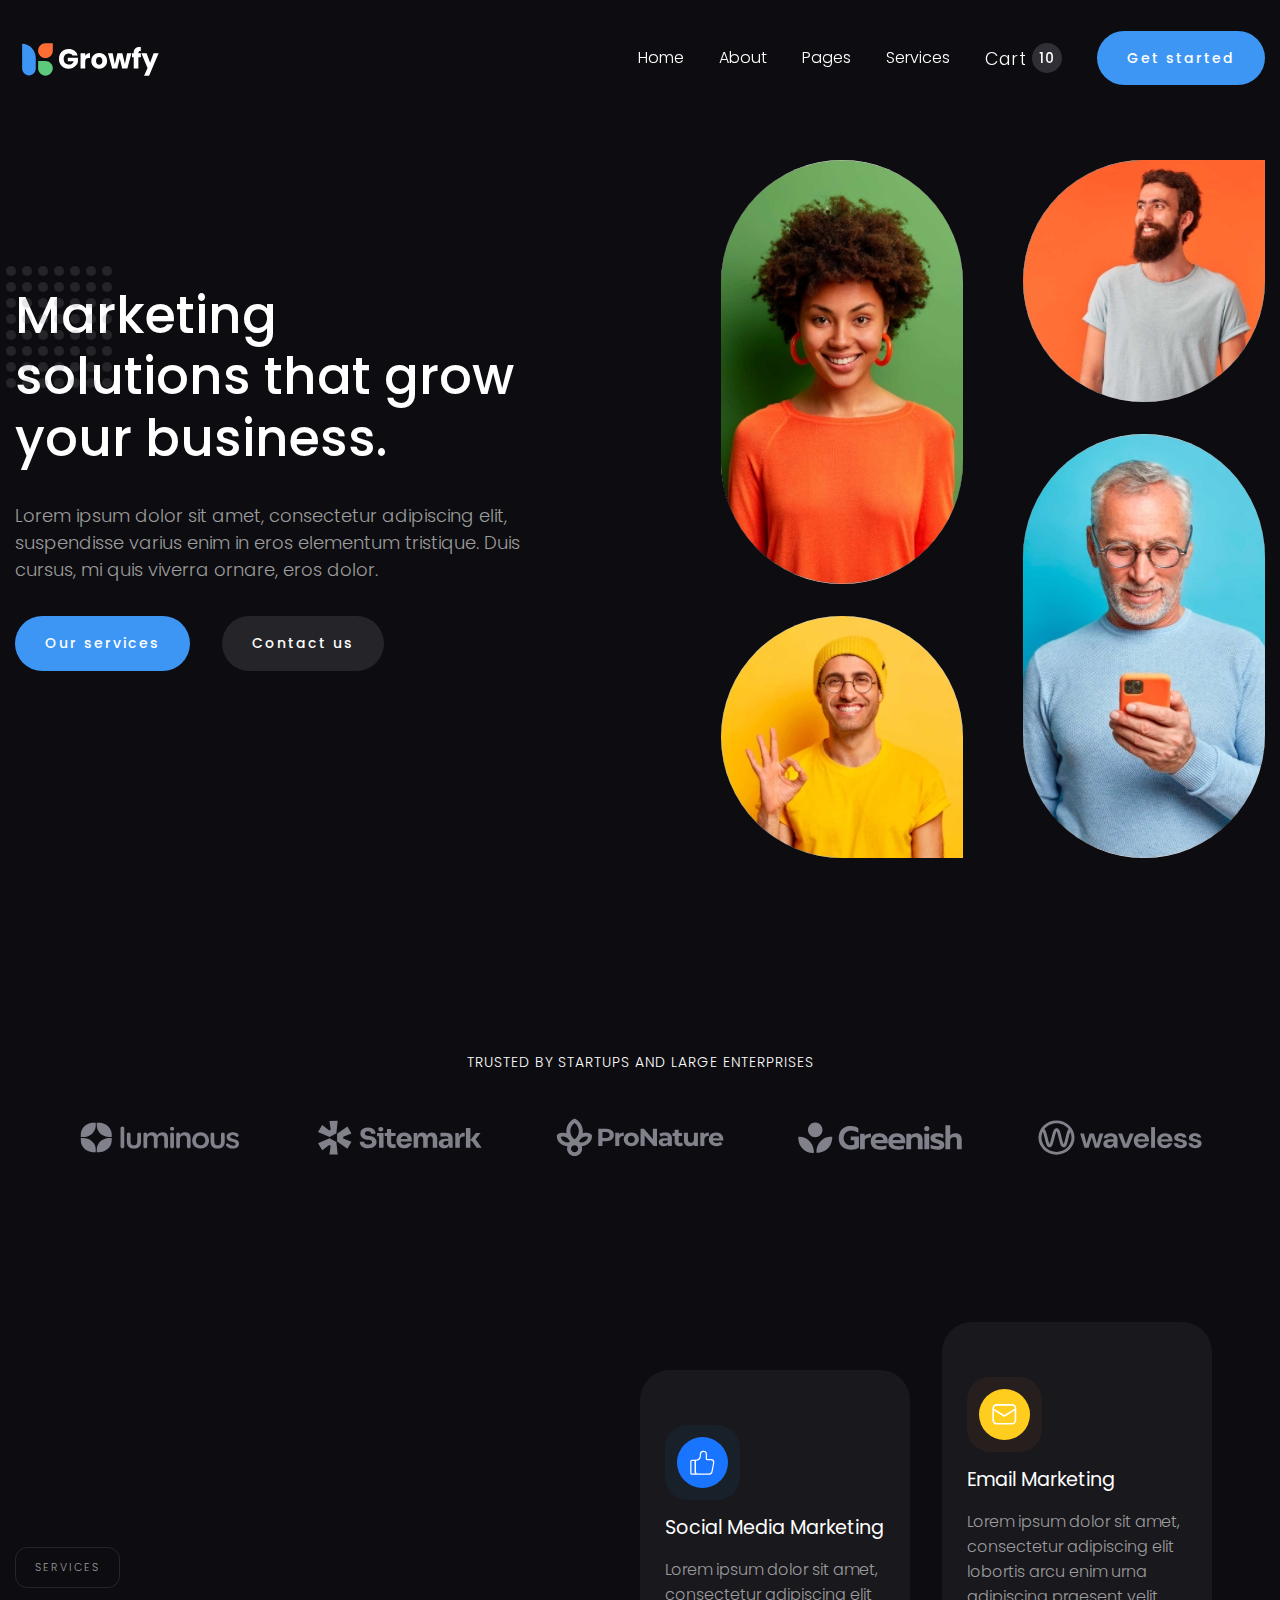
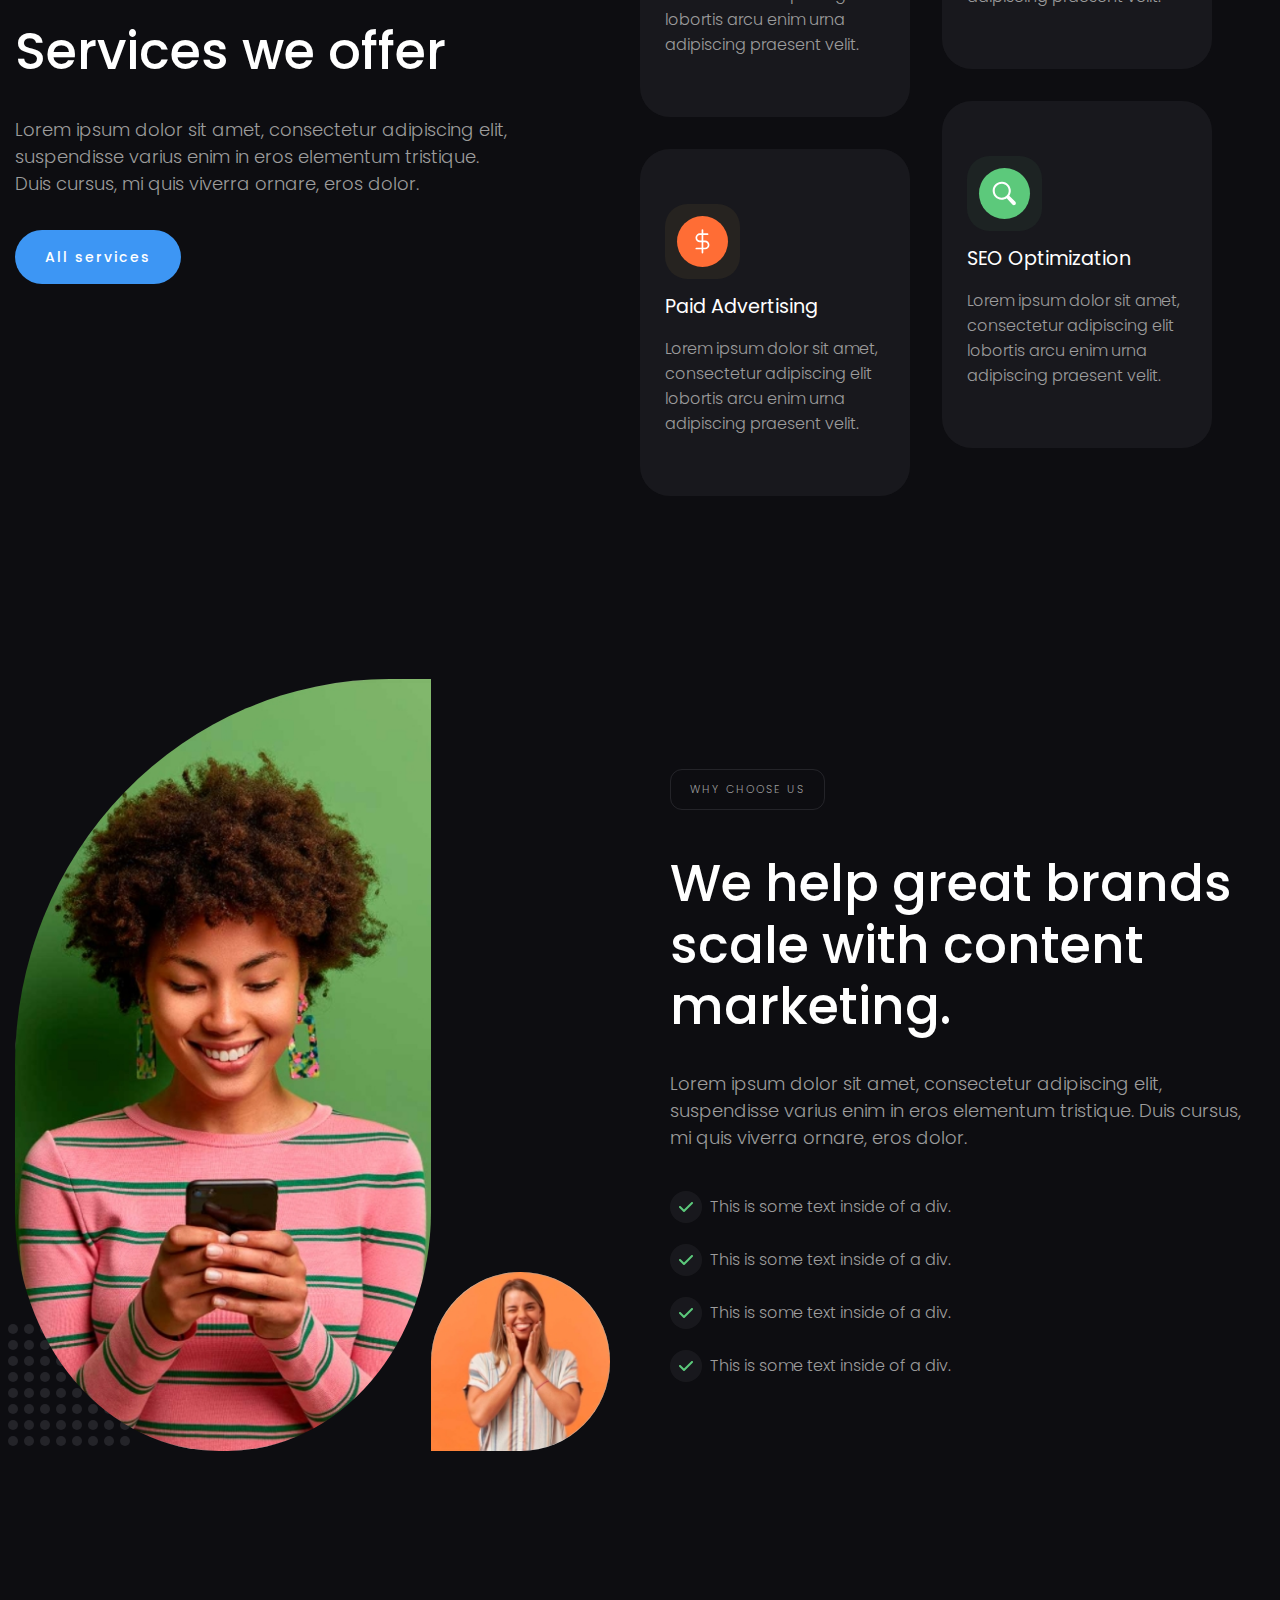
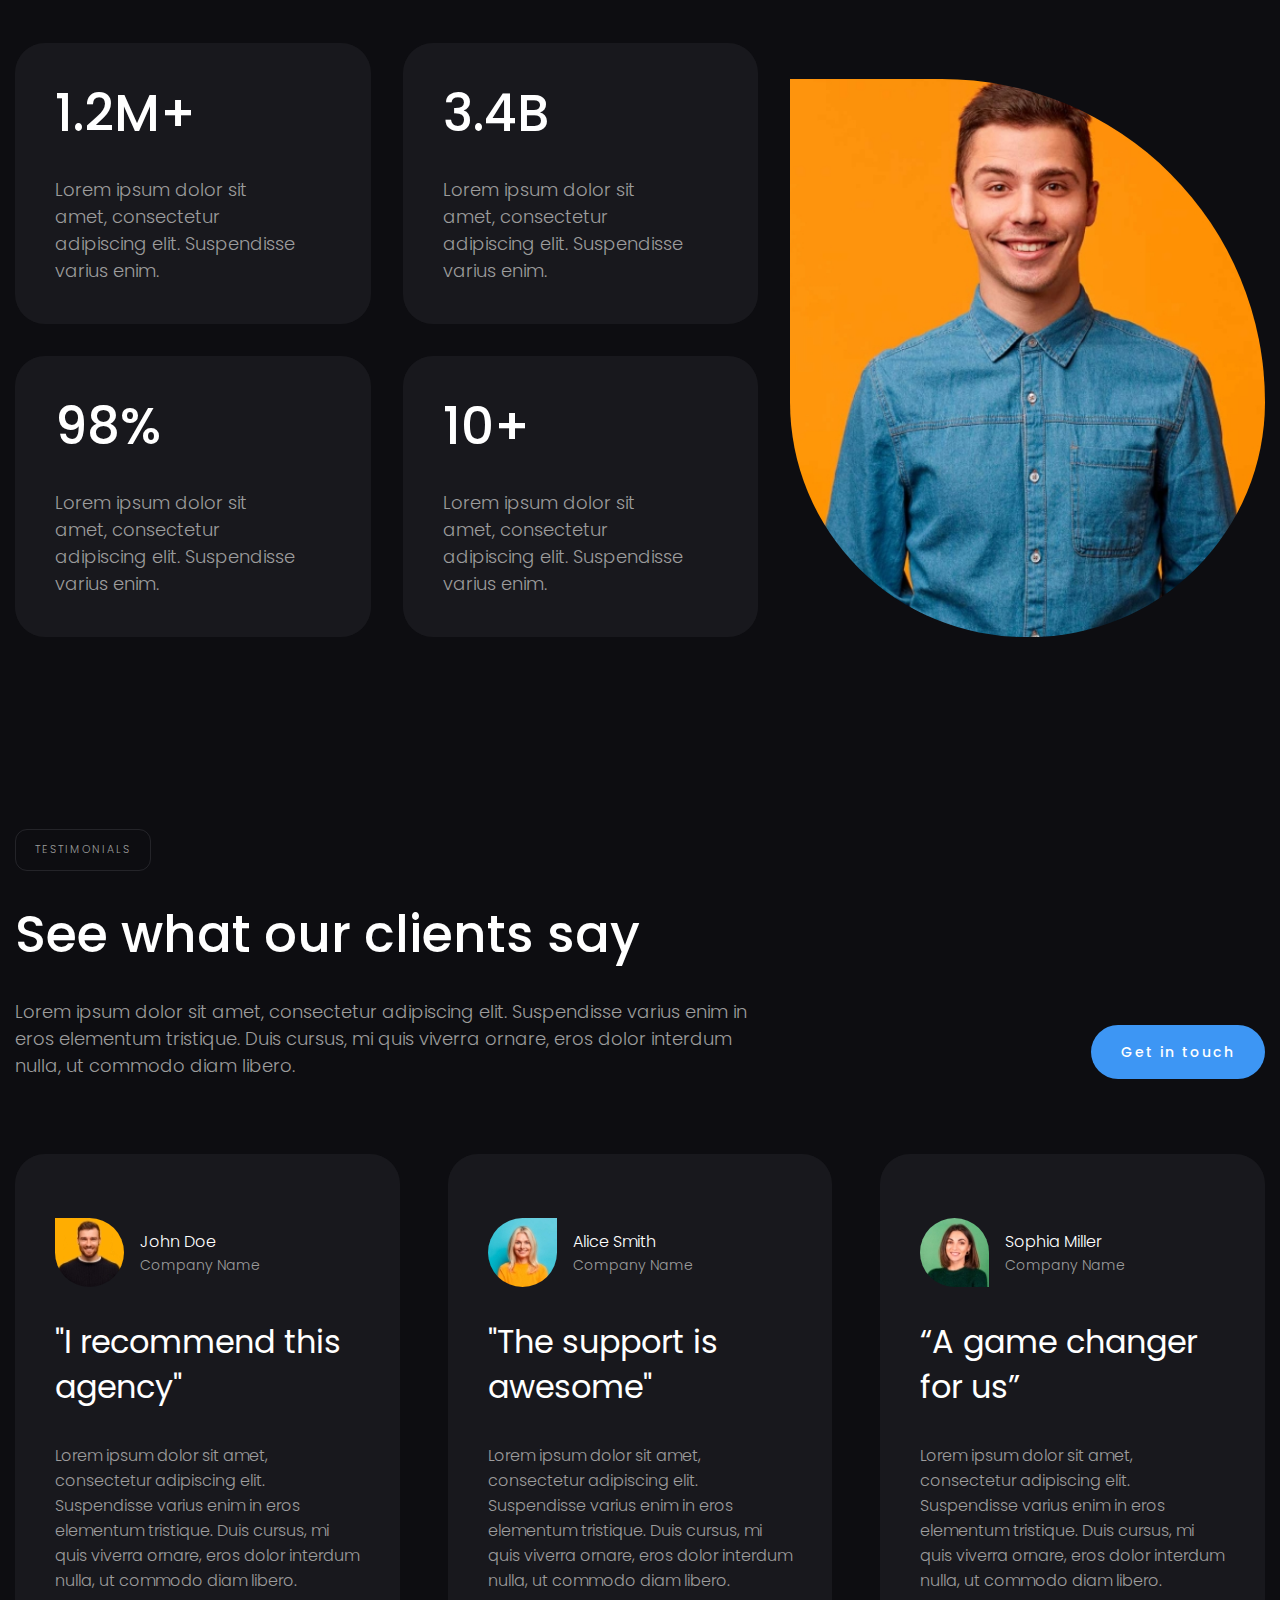
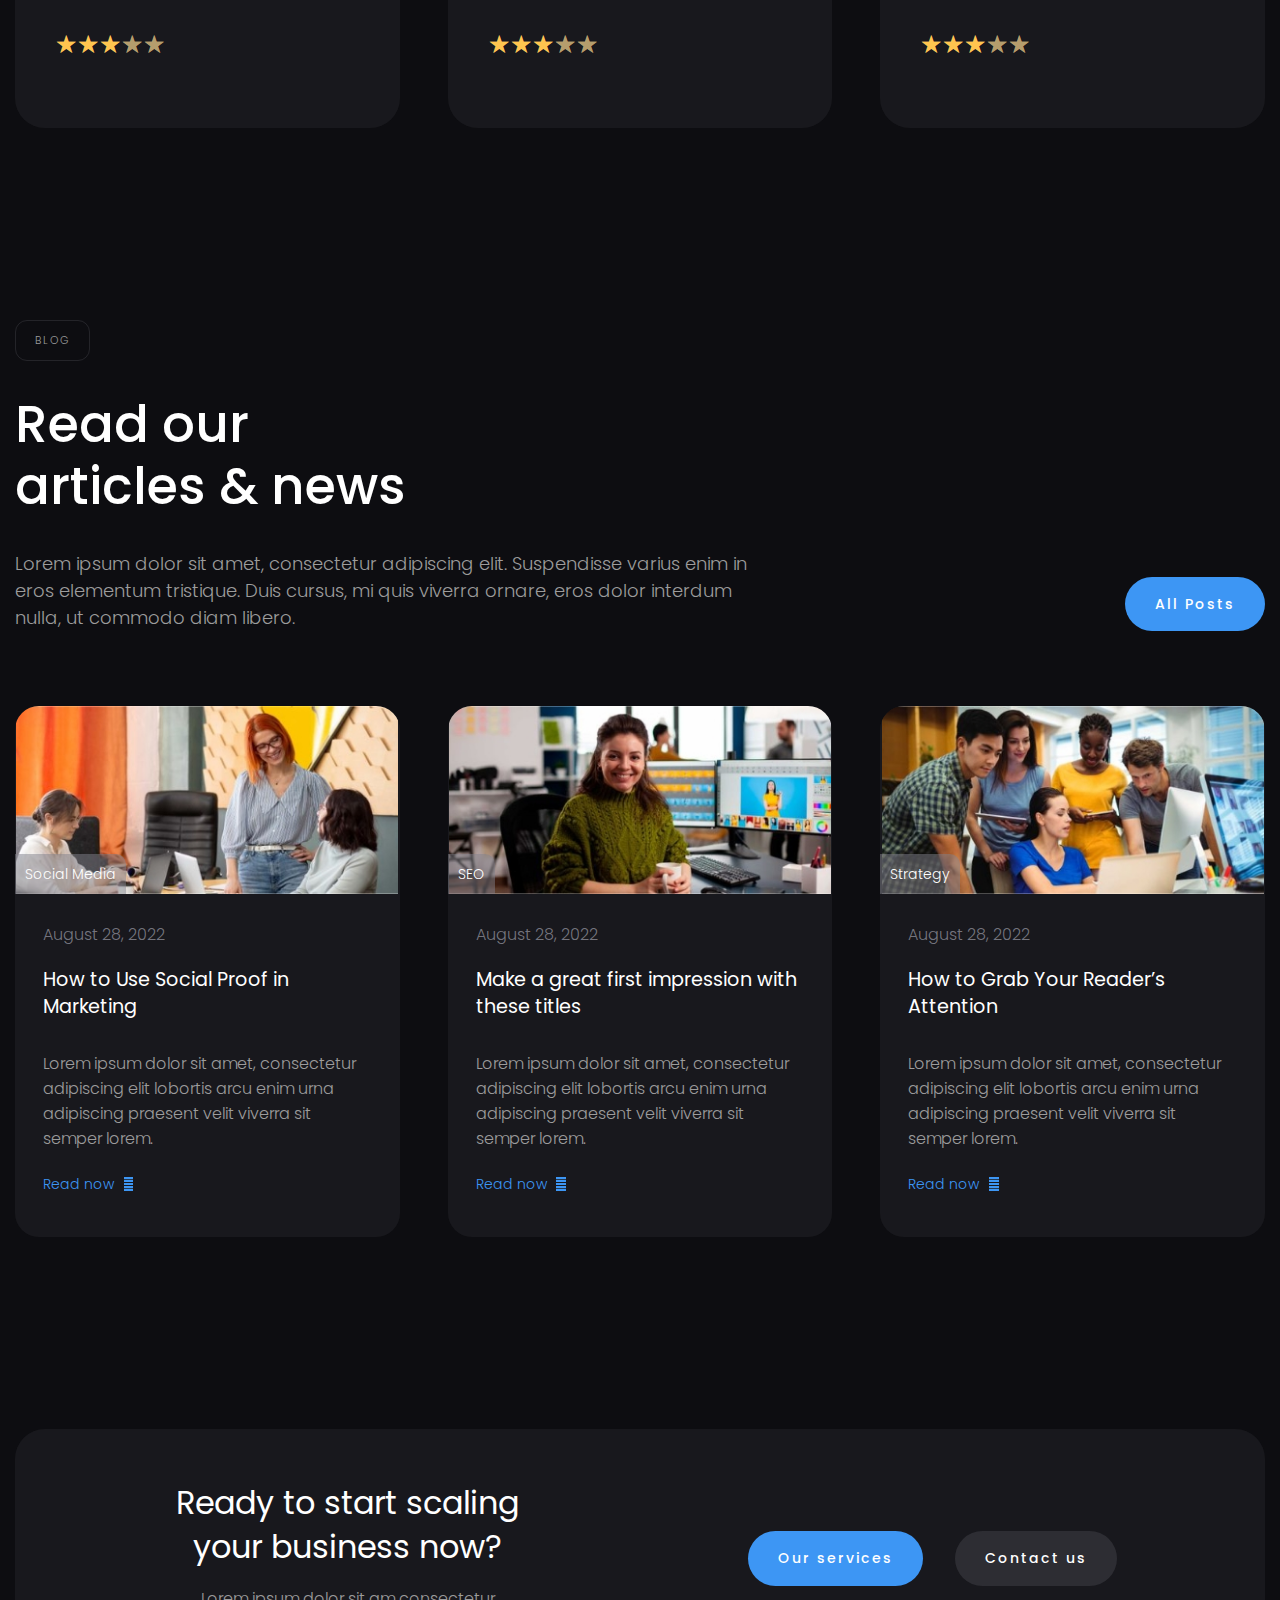
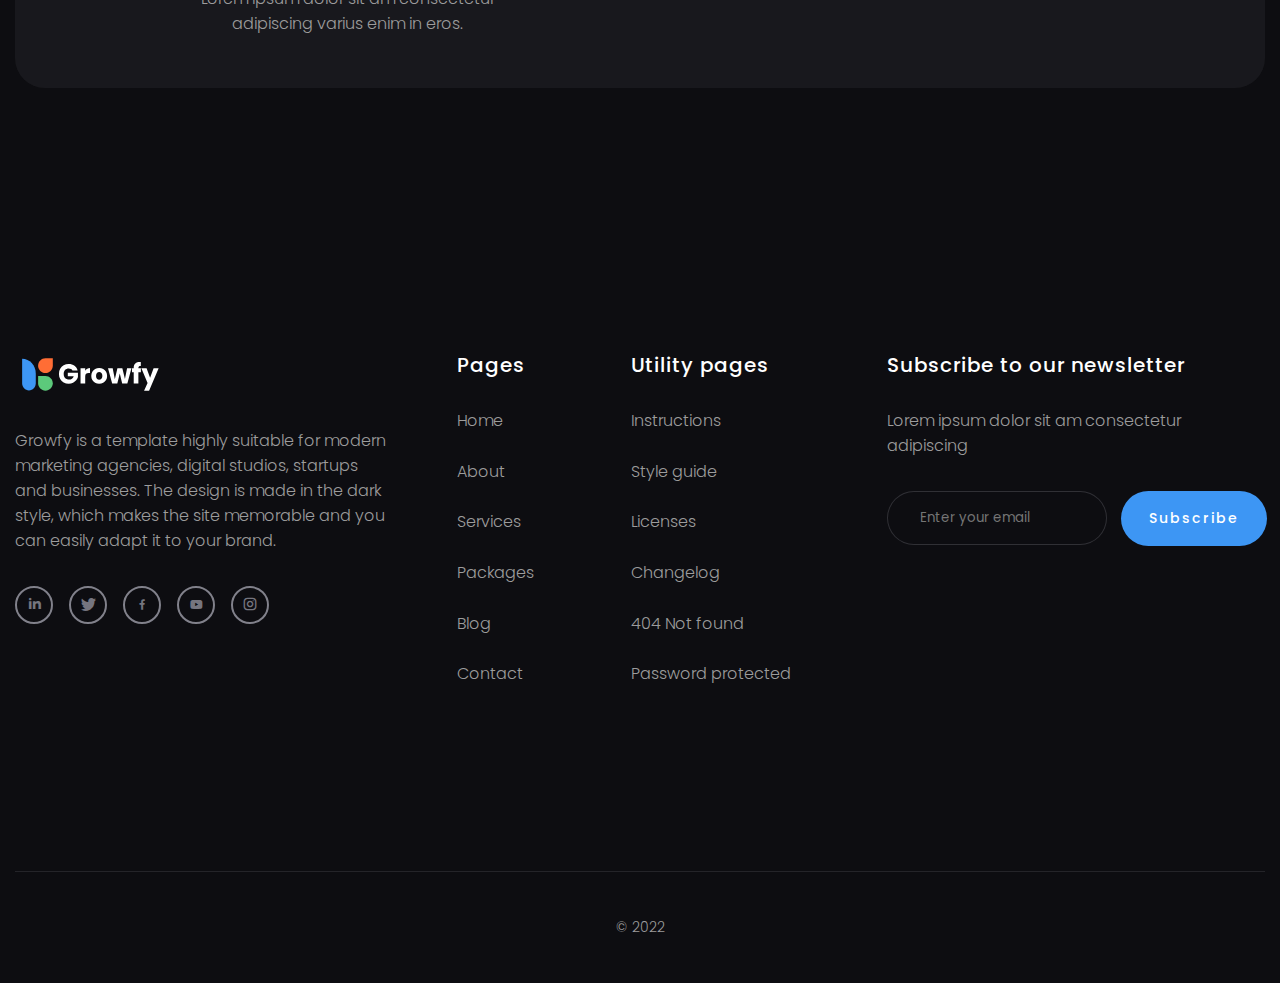
==== index.html @ 82889e97 "test initial commit" ====
<!DOCTYPE html>
<html lang="en">
<head>
    <meta name="viewport" content="width=device-width, initial-scale=1.0">
    <meta charset="UTF-8"><link href="https://fonts.googleapis.com/css?family=Poppins:300,regular,500,&display-swap" rel="stylesheet" />
    <link href="https://fonts.googleapis.com/css?family=DM+Sans:500,700&display-swap" rel="stylesheet" />
    <link rel="stylesheet" href="css/null.css">
    <link rel="stylesheet" href="css/icons.css">
    <link rel="stylesheet" href="css/index.css">
    <link rel="icon" type="image/x-icon" href="/img/favicon2.png">
    <title>Growfy</title>
</head>
<body>
    <div class="wrapper">
        <header class="header">
            <div class="header__container">
                <a href="#" class="header__logo">
                    <img src="/img/logo.svg" alt="Header logo">
                </a>
                <nav class="header__menu menu">
                    <div class="menu__body">
                        <ul class="menu__list">
                            <li class="menu__item"><a href="#" class="menu__link">Home</a></li>
                            <li class="menu__item"><a href="#" class="menu__link">About</a></li>
                            <li class="menu__item"><a href="#" class="menu__link">Pages</a></li>
                            <li class="menu__item"><a href="#" class="menu__link">Services</a></li>
                        </ul>
                    </div>
                </nav>
                <div class="header__cart cart-header">
                    <div class="cart-header__link-wrapper">
                        <a href="#" class="cart-header__text">
                            Cart
                        </a>
                    </div>
                    
                    <div class="cart-header__quantity">10</div>
                </div>
                <a href="" class="header__button button">Get started</a>
                <button class="icon-menu" type="button">
                    <span></span>
                </button>
            </div>
        </header>
        <main class="page">
            <section class="page__main main">
                <div class="main__container">
                    <div class="main__content">
                        <div class="main__block reusable-block">
                            <h1 class="reusable-block__title title-decorated">Marketing solutions that grow your business.</h1>
                            <p class="reusable-block__text">Lorem ipsum dolor sit amet, consectetur adipiscing elit,
                            suspendisse varius enim in eros elementum tristique. Duis cursus, mi quis viverra ornare, eros dolor.</p>
                            <div class="reusable-block__buttons">
                                <a href="#" class="button">Our services</a>
                                <a href="#" class="button button-dark">Contact us</a>
                            </div>
                        </div>
                    </div>
                    <div class="main__images">
                        <div class="images__column">
                            <div class="images__item">
                                <img  src="/img/main/01.jpeg" class="images-image-1" alt="Image"></img>
                            </div>
                            <div class="images__item">
                                <img  src="/img/main/02.jpeg" class="images-image-2" alt="Image"></img>
                            </div>
                        </div>
                        <div class="images__column">
                            <div class="images__item">
                                <img  src="/img/main/03.jpeg" class="images-image-3" alt="Image"></img>
                            </div>
                            <div class="images__item">
                                <img  src="/img/main/04.jpeg" class="images-image-4" alt="Image"></img>
                            </div>
                        </div>
                    </div>
                </div>
            </section>
            <section class="page__partners partners">
                <div class="partners__container">
                    <h2 class="partners__title">
                        TRUSTED BY startups and large enterprises
                    </h2>
                    <div class="partners__items">
                        <div class="partners__item">
                            <img src="/img/partners/01.svg" alt="our partner">
                        </div>
                        <div class="partners__item">
                            <img src="/img/partners/02.svg" alt="our partner">
                        </div>
                        <div class="partners__item">
                            <img src="/img/partners/03.svg" alt="our partner">
                        </div>
                        <div class="partners__item">
                            <img src="/img/partners/04.svg" alt="our partner">
                        </div>
                        <div class="partners__item">
                            <img src="/img/partners/05.svg" alt="our partner">
                        </div>
                    </div>
                </div>
            </section>
            <section class="page__services services">
                <div class="services__container">
                    <div class="services__block reusable-block">
                        <a href="#" class="services__label label">Services</a>
                        <h2 class="reusable-block__title">Services we offer</h2>
                        <p class="reusable-block__text">Lorem ipsum dolor sit amet, consectetur adipiscing elit,
                         suspendisse varius enim in eros elementum tristique. Duis cursus, mi quis viverra ornare, eros dolor.</p>
                        <div class="reusable-block__buttons">
                            <a href="#" class="button">All services</a>
                        </div>
                    </div>
                    <div class="services__content content-services">
                        <div class="content-services__column">
                            <article class="content-services__item">
                                <a href="#" class="content-services__icon services-icon blue">
                                    <div class="services-icon__wrapper">
                                        <img src="/img/services/Group 1.svg" alt="icom1">
                                    </div>
                                </a>
                                <h3 class="content-services__title">
                                    Social Media Marketing
                                </h3>
                                <div class="content-services__text">
                                    Lorem ipsum dolor sit amet, consectetur adipiscing elit lobortis arcu enim urna adipiscing praesent velit.
                                </div>
                            </article>
                            <article class="content-services__item">
                                <a href="#" class="content-services__icon services-icon orange">
                                    <div class="services-icon__wrapper">
                                        <img src="/img/services/Group2.svg" alt="icom1">
                                    </div>
                                </a>
                                <h3 class="content-services__title">
                                    Paid Advertising
                                </h3>
                                <div class="content-services__text">
                                    Lorem ipsum dolor sit amet, consectetur adipiscing elit lobortis arcu enim urna adipiscing praesent velit.
                                </div>
                            </article>
                        </div>
                        <div class="content-services__column">
                            <article class="content-services__item">
                                <a href="#" class="content-services__icon services-icon yellow">
                                    <div class="services-icon__wrapper">
                                        <img src="/img/services/Group3.svg" alt="icom1">
                                    </div>
                                </a>
                                <h3 class="content-services__title">
                                    Email Marketing
                                </h3>
                                <div class="content-services__text">
                                    Lorem ipsum dolor sit amet, consectetur adipiscing elit lobortis arcu enim urna adipiscing praesent velit.
                                </div>
                            </article>
                            <article class="content-services__item">
                                <a href="#" class="content-services__icon services-icon green">
                                    <div class="services-icon__wrapper">
                                        <img src="/img/services/04.svg" alt="icom1">
                                    </div>
                                </a>
                                <h3 class="content-services__title">
                                    SEO Optimization
                                </h3>
                                <div class="content-services__text">
                                    Lorem ipsum dolor sit amet, consectetur adipiscing elit lobortis arcu enim urna adipiscing praesent velit.
                                </div>
                            </article>
                        </div>
                    </div>
                </div>
            </section>
            <section class="page__help help">
                <div class="help__container">
                    <div class="help__images images-help">
                        <div class="images-help__item big-image">
                            <img src="/img/help/01.jpg" class="image-decorated" alt="Big image">
                        </div>
                        <div class="images-help__item small-image">
                            <img src="/img/help/02.jpeg" alt="Smol image">
                        </div>
                    </div>
                    <div class="help__block reusable-block">
                        <a href="#" class="help__label label">why choose us</a>
                        <h2 class="reusable-block__title">We help great brands scale with content marketing.</h2>
                        <p class="reusable-block__text">Lorem ipsum dolor sit amet, consectetur adipiscing elit,
                        suspendisse varius enim in eros elementum tristique. Duis cursus, mi quis viverra ornare, eros dolor.</p>
                        <div class="reusable-block__list-container">
                            <ul class="reusable-block__list">
                                <li class="reusable-block__item">This is some text inside of a div.</li>
                                <li class="reusable-block__item">This is some text inside of a div.</li>
                                <li class="reusable-block__item">This is some text inside of a div.</li>
                                <li class="reusable-block__item">This is some text inside of a div.</li>
                            </ul>
                        </div>
                    </div>
                </div>
            </section>
            <section class="page__billions billions">
                <div class="billions__container">
                    <div class="billions__content">
                        <div class="billions__content-item">
                            <h3 class="billions__content-title">1.2M+</h3>
                            <p class="billions__content-text">Lorem ipsum dolor sit amet, consectetur adipiscing elit. Suspendisse varius enim.</p>
                        </div>
                        <div class="billions__content-item">
                            <h3 class="billions__content-title">3.4B</h3>
                            <p class="billions__content-text">Lorem ipsum dolor sit amet, consectetur adipiscing elit. Suspendisse varius enim.</p>
                        </div>
                        <div class="billions__content-item">
                            <h3 class="billions__content-title">98%</h3>
                            <p class="billions__content-text">Lorem ipsum dolor sit amet, consectetur adipiscing elit. Suspendisse varius enim.</p>
                        </div>
                        <div class="billions__content-item">
                            <h3 class="billions__content-title">10+</h3>
                            <p class="billions__content-text">Lorem ipsum dolor sit amet, consectetur adipiscing elit. Suspendisse varius enim.</p>
                        </div>
                    </div>
                    <div class="billions__image">
                        <img src="/img/help/03.jpeg" alt="Smile Man">
                    </div>

                </div>
            </section>
            <section class="page__clients clients">
                <div class="clients__container">
                    <div class="clients__block reusable-block-2">
                        <div class="reusable-block-2__content">
                            <a href="#" class="clients__label label">testimonials</a>
                            <h2 class="reusable-block-2__title">See what our clients say</h2>
                            <p class="reusable-block-2__text">Lorem ipsum dolor sit amet, consectetur adipiscing elit.
                                Suspendisse varius enim in eros elementum tristique. Duis cursus, mi quis viverra ornare,
                                eros dolor interdum nulla, ut commodo diam libero.</p>
                        </div>
                         <div class="reusable-block-2__buttons">
                            <a href="#" class="button">Get in touch</a>
                        </div>
                    </div>
                    <div class="clients__items">
                        <div class="clients__item item-client">
                            <div class="item-client__avatar-block">
                                <img src="/img/clients/01.jpeg" alt="User Avatar" class="avatar-block__avatar-1">
                                <div class="avatar-block__user">
                                    <h4 class="avatar-block__title">John Doe</h4>
                                    <p class="avatar-block__company">Company Name</p>
                                </div>
                            </div>
                            <h3 class="item-client__title">
                                "I recommend this agency"
                            </h3>
                            <div class="item-client__text">
                                Lorem ipsum dolor sit amet, consectetur adipiscing elit. Suspendisse varius enim in eros
                                elementum tristique. Duis cursus, mi quis viverra ornare, eros dolor interdum nulla, ut commodo diam libero.
                            </div>
                            <div class="rating">
                                <div class="rating__items">
                                    <input id="rating__5-1" type="radio" class="rating__item" name="rating-1" value="5">
                                    <label for="rating__5-1" class="rating__label"></label>
                                    <input id="rating__4-1" type="radio" class="rating__item" name="rating-1" value="4">
                                    <label for="rating__4-1" class="rating__label"></label>
                                    <input id="rating__3-1" type="radio" class="rating__item" name="rating-1" checked value="3">
                                    <label for="rating__3-1" class="rating__label"></label>
                                    <input id="rating__2-1" type="radio" class="rating__item" name="rating-1" value="2">
                                    <label for="rating__2-1" class="rating__label"></label>
                                    <input id="rating__1-1" type="radio" class="rating__item" name="rating-1"  value="1">
                                    <label for="rating__1-1" class="rating__label"></label>
                                </div>
                            </div>
                        </div>
                        <div class="clients__item item-client">
                            <div class="item-client__avatar-block">
                                <img src="/img/clients/02.jpeg" alt="User Avatar" class="avatar-block__avatar-2">
                                <div class="avatar-block__user">
                                    <h4 class="avatar-block__title">Alice Smith</h4>
                                    <p class="avatar-block__company">Company Name</p>
                                </div>
                            </div>
                            <h3 class="item-client__title">
                                "The support is awesome"
                            </h3>
                            <div class="item-client__text">
                                Lorem ipsum dolor sit amet, consectetur adipiscing elit. Suspendisse varius enim in eros
                                elementum tristique. Duis cursus, mi quis viverra ornare, eros dolor interdum nulla, ut commodo diam libero.
                            </div>
                            <div class="rating">
                                <div class="rating__items">
                                    <input id="rating__5-2" type="radio" class="rating__item" name="rating-2" value="5">
                                    <label for="rating__5-2" class="rating__label"></label>
                                    <input id="rating__4-2" type="radio" class="rating__item" name="rating-2" value="4">
                                    <label for="rating__4-2" class="rating__label"></label>
                                    <input id="rating__3-2" type="radio" class="rating__item" name="rating-2" checked value="3">
                                    <label for="rating__3-2" class="rating__label"></label>
                                    <input id="rating__2-2" type="radio" class="rating__item" name="rating-2" value="2">
                                    <label for="rating__2-2" class="rating__label"></label>
                                    <input id="rating__1-2" type="radio" class="rating__item" name="rating-2"  value="1">
                                    <label for="rating__1-2" class="rating__label"></label>
                                </div>
                            </div>
                        </div>
                        <div class="clients__item item-client">
                            <div class="item-client__avatar-block">
                                <img src="/img/clients/03.jpeg" alt="User Avatar" class="avatar-block__avatar-3">
                                <div class="avatar-block__user">
                                    <h4 class="avatar-block__title">Sophia Miller</h4>
                                    <p class="avatar-block__company">Company Name</p>
                                </div>
                            </div>
                            <h3 class="item-client__title">
                                “A game changer for us”
                            </h3>
                            <div class="item-client__text">
                                Lorem ipsum dolor sit amet, consectetur adipiscing elit. Suspendisse varius enim in eros
                                elementum tristique. Duis cursus, mi quis viverra ornare, eros dolor interdum nulla, ut commodo diam libero.
                            </div>
                            <div class="rating">
                                <div class="rating__items">
                                    <input id="rating__5-3" type="radio" class="rating__item" name="rating-3" value="5">
                                    <label for="rating__5-3" class="rating__label"></label>
                                    <input id="rating__4-3" type="radio" class="rating__item" name="rating-3" value="4">
                                    <label for="rating__4-3" class="rating__label"></label>
                                    <input id="rating__3-3" type="radio" class="rating__item" name="rating-3" checked value="3">
                                    <label for="rating__3-3" class="rating__label"></label>
                                    <input id="rating__2-3" type="radio" class="rating__item" name="rating-3" value="2">
                                    <label for="rating__2-3" class="rating__label"></label>
                                    <input id="rating__1-3" type="radio" class="rating__item" name="rating-3"  value="1">
                                    <label for="rating__1-3" class="rating__label"></label>
                                </div>
                            </div>
                        </div>
                    </div>
                </div>
            </section>
            <section class="page__articles articles">
                <div class="articles__container">
                    <div class="articles__block reusable-block-2">
                        <div class="reusable-block-2__content">
                            <a href="#" class="clients__label label">Blog</a>
                            <h2 class="reusable-block-2__title">Read our<br>articles & news</h2>
                            <p class="reusable-block-2__text">Lorem ipsum dolor sit amet, consectetur adipiscing elit.
                            Suspendisse varius enim in eros elementum tristique. Duis cursus, mi quis viverra ornare, eros dolor
                            interdum nulla, ut commodo diam libero.</p>
                        </div>
                         <div class="reusable-block-2__buttons">
                            <a href="#" class="button">All Posts</a>
                        </div>
                    </div>
                    <div class="articles__items">
                        <article class="articles__item item-articles">
                            <div class="item-articles__body">
                                <a href="#" class="item-articles__image-link">
                                    <img src="/img/articles/01.jpeg" alt="Image">
                                </a>
                                <a href="#" class="item-articles__text-link">
                                   Social Media
                                </a>
                            </div>
                            <div class="item-articles__text-content">
                                <p class="item-articles__date">
                                    August 28, 2022
                                </p>
                                <h2 class="item-article__title">
                                    How to Use Social Proof in Marketing
                                </h2>
                                <div class="item-article__text">
                                    <p>Lorem ipsum dolor sit amet, consectetur adipiscing elit lobortis arcu enim urna
                                    adipiscing praesent velit viverra sit semper lorem.</p>
                                </div>
                                <a href="" class="item-article__link">
                                    <span>Read now</span>
                                    <img src="/img/articles/04.svg" alt="Tabs">
                                </a>
                            </div>
                        </article>
                        <article class="articles__item item-articles">
                            <div class="item-articles__body">
                                <a href="#" class="item-articles__image-link">
                                    <img src="/img/articles/02.jpeg" alt="Image">
                                </a>
                                <a href="#" class="item-articles__text-link">
                                    SEO
                                </a>
                            </div>
                            <div class="item-articles__text-content">
                                <p class="item-articles__date">
                                    August 28, 2022
                                </p>
                                <h2 class="item-article__title">
                                    Make a great first impression with these titles
                                </h2>
                                <div class="item-article__text">
                                    <p>Lorem ipsum dolor sit amet, consectetur adipiscing elit lobortis arcu enim urna
                                    adipiscing praesent velit viverra sit semper lorem.</p>
                                </div>
                                <a href="" class="item-article__link">
                                    <span>Read now</span>
                                    <img src="/img/articles/04.svg" alt="Tabs">
                                </a>
                            </div>
                        </article>
                        <article class="articles__item item-articles">
                            <div class="item-articles__body">
                                <a href="#" class="item-articles__image-link">
                                    <img src="/img/articles/03.jpeg" alt="Image">
                                </a>
                                <a href="#" class="item-articles__text-link">
                                    Strategy
                                </a>
                            </div>
                            <div class="item-articles__text-content">
                                <p class="item-articles__date">
                                    August 28, 2022
                                </p>
                                <h2 class="item-article__title">
                                    How to Grab Your Reader’s Attention
                                </h2>
                                <div class="item-article__text">
                                    <p>Lorem ipsum dolor sit amet, consectetur adipiscing elit lobortis arcu enim urna
                                    adipiscing praesent velit viverra sit semper lorem.</p>
                                </div>
                                <a href="" class="item-article__link">
                                    <span>Read now</span>
                                    <img src="/img/articles/04.svg" alt="Tabs">
                                </a>
                            </div>
                        </article>
                    </div>
                </div>
            </section>
            <section class="page__reday ready">
                <div class="ready__container">
                    <div class="ready__content">
                        <div class="ready__text text-ready">
                            <h2 class="text-ready__title">Ready to start scaling your business now?</h2>
                            <div class="text-ready__text">Lorem ipsum dolor sit am consectetur adipiscing varius enim in eros.</div>
                        </div>
                        <div class="ready__buttons">
                            <a href="#" class="button">Our services</a>
                            <a href="#" class="button button-dark">Contact us</a>
                        </div>
                    </div>
                </div>
            </section>
        </main>
        <footer class="footer">
            <div class="footer__container">
                <div class="footer__top">
                    <div class="footer__column">
                        <img src="/img/logo.svg" alt="" class="footer__logo">
                        <p class="footer__text">
                            Growfy is a template highly suitable for modern marketing agencies, digital studios,
                            startups and businesses. The design is made in the dark style, which makes the site memorable
                            and you can easily adapt it to your brand.
                        </p>
                        <div class="footer__icons">
                            <a class="footer__icon">
                                <span class=" icon-linkedin"></span>
                            </a>
                            <a class="footer__icon">
                                <span class=" icon-twitter"></span>
                            </a>
                            <a class="footer__icon">
                                <span class=" icon-facebook"></span>
                            </a>
                            <a class="footer__icon">
                                <span class=" icon-youtube"></span>
                            </a>
                            <a class="footer__icon">
                                <span class=" icon-instagram"></span>
                            </a>
                        </div>
                    </div>
                    <div class="footer__column">
                        <h3 class="footer__title">Pages</h3>
                        <div class="footer__links">
                            <ul class="footer__links-list">
                                <li class="footer__link">
                                    <a href="">Home</a>
                                </li>
                                <li class="footer__link">
                                    <a href="">About</a>
                                </li>
                                <li class="footer__link">
                                    <a href="">Services</a>
                                </li>
                                <li class="footer__link">
                                    <a href="">Packages</a>
                                </li>
                                <li class="footer__link">
                                    <a href="">Blog</a>
                                </li>
                                <li class="footer__link">
                                    <a href="">Contact</a>
                                </li>
                            </ul>
                        </div>
                    </div>
                    <div class="footer__column">
                        <h3 class="footer__title">Utility pages</h3>
                        <div class="footer__links">
                            <ul class="footer__links-list">
                                <li class="footer__link">
                                    <a href="">Instructions</a>
                                </li>
                                <li class="footer__link">
                                    <a href="">Style guide</a>
                                </li>
                                <li class="footer__link">
                                    <a href="">Licenses</a>
                                </li>
                                <li class="footer__link">
                                    <a href="">Changelog</a>
                                </li>
                                <li class="footer__link">
                                    <a href="">404 Not found</a>
                                </li>
                                <li class="footer__link">
                                    <a href="">Password protected</a>
                                </li>
                            </ul>
                        </div>
                    </div>
                    <div class="footer__column">
                        <h3 class="footer__title">Subscribe to our newsletter</h3>
                        <p class="footer__text">
                            Lorem ipsum dolor sit am consectetur adipiscing
                        </p>
                        <form action="#" class="footer__form">
                            <input type="email"id="email" name="email" placeholder="Enter your email" class="footer__form-email">
                            <input class="button" type="submit" value="Subscribe"></input>
                        </form>
                    </div>
                </div>
                <div class="footer__bottom">
                   <span>© 2022</span>
                </div>
            </div>
        </footer>
    </div>
    <script src="js/script.js"></script>
</body>
</html>
---- css/null.css ----
body {
  margin: 0;
}
body * {
  padding: 0;
  margin: 0;
  border: 0; }

body *, body *:before, body *:after {
  -moz-box-sizing: border-box;
  -webkit-box-sizing: border-box;
  box-sizing: border-box; }

body :focus, body :active {
  outline: none; }

body a:focus, body a:active {
  outline: none; }

body nav, body footer, body header, body aside {
  display: block; }

body html, body body {
  height: 100%;
  width: 100%;
  font-size: 100%;
  line-height: 1;
  font-size: 14px;
  -ms-text-size-adjust: 100%;
  -moz-text-size-adjust: 100%;
  -webkit-text-size-adjust: 100%; }

body input, body button, body textarea {
  font-family: inherit; }

body input::-ms-clear {
  display: none; }

body button {
  cursor: pointer; }

body button::-moz-focus-inner {
  padding: 0;
  border: 0; }

body a, body a:visited {
  text-decoration: none; }

body a:hover {
  text-decoration: none; }

body ul li {
  list-style: none; }

body img {
  vertical-align: top; }

body h1, body h2, body h3, body h4, body h5, body h6 {
  font-size: inherit; }
  /* font-weight: 400; } */
---- css/icons.css ----
@font-face {
  font-family: 'icomoon';
  src:  url('/fonts/icomoon.eot?3qqp6p');
  src:  url('/fonts/icomoon.eot?3qqp6p#iefix') format('embedded-opentype'),
    url('/fonts/icomoon.ttf?3qqp6p') format('truetype'),
    url('/fonts/icomoon.woff?3qqp6p') format('woff'),
    url('/fonts/icomoon.svg?3qqp6p#icomoon') format('svg');
  font-weight: normal;
  font-style: normal;
  font-display: block;
}

[class^="icon-"]::before, [class*=" icon-"]::before {
  /* use !important to prevent issues with browser extensions that change fonts */
  font-family: 'icomoon' !important;
  speak: never;
  font-style: normal;
  font-weight: normal;
  font-variant: normal;
  text-transform: none;
  line-height: 1;

  /* Better Font Rendering =========== */
  -webkit-font-smoothing: antialiased;
  -moz-osx-font-smoothing: grayscale;
}

.icon-linkedin:before {
  content: "\e900";
  color: #75757f;
  font-size: 15px;
}
.icon-twitter:before {
  content: "\e901";
  color: #75757f;
  font-size: 15px;
 
}
.icon-facebook:before {
  content: "\e902";
  color: #75757f;
  font-size: 15px;
}
.icon-youtube:before {
  content: "\e903";
  color: #75757f;
  font-size: 15px;
}
.icon-instagram:before {
  content: "\e904";
  color: #75757f;
  font-size: 16px;
  text-align: center;
}
---- css/index.css ----
@charset "UTF-8";
.page__main {
  padding-top: 160px; }
  @media (max-width: 991.98px) {
    .page__main {
      padding-top: 134px; } }
  @media (max-width: 767.98px) {
    .page__main {
      padding-top: 114px; } }

.main__container {
  display: -webkit-box;
  display: -ms-flexbox;
  display: flex;
  -ms-flex-wrap: wrap;
  flex-wrap: wrap; }

.main__content {
  -webkit-box-flex: 0;
  -ms-flex: 0 1 50%;
  flex: 0 1 50%;
  flex: 0 1 50%; }
  @media (max-width: 1099.98px) {
    .main__content {
      -webkit-box-flex: 1;
      -ms-flex: 1 1 100%;
      flex: 1 1 100%; } }
  @media (min-width: 1100px) {
    .main__content {
      padding-top: 125px; } }

.main__images {
  -webkit-box-flex: 0;
  -ms-flex: 0 1 50%;
  flex: 0 1 50%; }
  @media (max-width: 1099.98px) {
    .main__images {
      -webkit-box-flex: 1;
      -ms-flex: 1 1 100%;
      flex: 1 1 100%;
      -webkit-box-pack: center;
      -ms-flex-pack: center;
      justify-content: center; } }

@media (min-width: 1100px) {
  .reusable-block {
    width: 505.93px; } }

.reusable-block, .reusable-block-2 {
  text-align: left;
  position: relative; }
  .reusable-block__title, .reusable-block-2__title {
    color: white;
    font-size: 51.2px;
    font-weight: 500;
    line-height: 1.2;
    /* 61.44/51.2 */ }
  .reusable-block__text, .reusable-block-2__text {
    color: #9c9c9c;
    font-size: 18px;
    font-weight: 300;
    line-height: 1.5;
    /* 27/18 */
    padding-top: 33px; }
  .reusable-block__buttons, .reusable-block-2__buttons {
    display: -webkit-box;
    display: -ms-flexbox;
    display: flex;
    gap: 32px;
    margin-top: 33px; }
    @media (max-width: 521.98px) {
      .reusable-block__buttons, .reusable-block-2__buttons {
        -webkit-box-orient: vertical;
        -webkit-box-direction: normal;
        -ms-flex-direction: column;
        flex-direction: column;
        gap: 15px; }
        .reusable-block__buttons .button, .reusable-block__buttons .button-dart, .reusable-block-2__buttons .button, .reusable-block-2__buttons .button-dart {
          font-size: 18px; } }

.title-decorated::before {
  content: "";
  position: absolute;
  background-image: url("/img/main/div.svg");
  top: -5%;
  left: -5%;
  width: 122px;
  height: 122px; }

.main__images {
  display: -webkit-box;
  display: -ms-flexbox;
  display: flex;
  -webkit-column-gap: 9.615385%;
  column-gap: 9.615385%;
  /* 60/624 */
  -webkit-box-pack: end;
  -ms-flex-pack: end;
  justify-content: flex-end; }
  @media (max-width: 1099.98px) {
    .main__images {
      -webkit-box-pack: center;
      -ms-flex-pack: center;
      justify-content: center;
      margin-top: 50px;
      -webkit-column-gap: 5.615385%;
      column-gap: 5.615385%; } }

.images__column {
  display: -webkit-box;
  display: -ms-flexbox;
  display: flex;
  -webkit-box-orient: vertical;
  -webkit-box-direction: normal;
  -ms-flex-direction: column;
  flex-direction: column;
  -webkit-box-align: center;
  -ms-flex-align: center;
  align-items: center; }

.images__item:not(:last-child) {
  margin-bottom: 32px; }

.images-image-1, .images-image-4 {
  border-radius: 50% / 29%;
  overflow: hidden; }

.images-image-2 {
  border-radius: 50% 50% 0 50%/ 50% 50% 0 50%; }

.images-image-3 {
  border-radius: 50% 0  50% 50%/  50% 0 50% 50%; }

.images__item img {
  width: 100%; }

.page__partners {
  margin-top: 193px; }
  @media (max-width: 991.98px) {
    .page__partners {
      margin-top: 142px; } }
  @media (max-width: 767.98px) {
    .page__partners {
      margin-top: 70px; } }
  @media (max-width: 491.98px) {
    .page__partners {
      margin-top: 50px; } }

.partners__container {
  display: -webkit-box;
  display: -ms-flexbox;
  display: flex;
  -webkit-box-orient: vertical;
  -webkit-box-direction: normal;
  -ms-flex-direction: column;
  flex-direction: column;
  -webkit-box-align: center;
  -ms-flex-align: center;
  align-items: center; }

.partners__title {
  color: white;
  font-size: 14px;
  font-weight: 300;
  line-height: 1.6;
  /* 22.4/14 */
  letter-spacing: 1px;
  text-align: center;
  text-transform: uppercase;
  margin-bottom: 25px; }

.partners__items {
  display: -webkit-box;
  display: -ms-flexbox;
  display: flex;
  -ms-flex-wrap: wrap;
  flex-wrap: wrap;
  -webkit-box-orient: horizontal;
  -webkit-box-direction: normal;
  -ms-flex-direction: row;
  flex-direction: row;
  -webkit-column-gap: 30px;
  column-gap: 30px;
  -webkit-box-pack: center;
  -ms-flex-pack: center;
  justify-content: center; }
  @media (max-width: 491.98px) {
    .partners__items {
      -webkit-box-orient: vertical;
      -webkit-box-direction: normal;
      -ms-flex-direction: column;
      flex-direction: column; } }

.partners__item img {
  width: 100%; }

.page__services {
  margin-top: 145px; }
  @media (max-width: 991.98px) {
    .page__services {
      margin-top: 100px; } }
  @media (max-width: 767.98px) {
    .page__services {
      margin-top: 80px; } }

.services__container {
  display: -webkit-box;
  display: -ms-flexbox;
  display: flex;
  -ms-flex-wrap: wrap;
  flex-wrap: wrap; }

.services__block {
  -webkit-box-flex: 0;
  -ms-flex: 0 1 50%;
  flex: 0 1 50%; }
  @media (min-width: 992px) {
    .services__block {
      padding-top: 225px; }
      .services__block .reusable-block__title, .services__block .reusable-block__text {
        max-width: 500px; } }
  @media (max-width: 991.98px) {
    .services__block {
      -webkit-box-flex: 1;
      -ms-flex: 1 1 100%;
      flex: 1 1 100%; } }

.services__label {
  margin-bottom: 33px; }

.services .services__content {
  -webkit-box-flex: 0;
  -ms-flex: 0 1 50%;
  flex: 0 1 50%; }
  @media (max-width: 991.98px) {
    .services .services__content {
      -webkit-box-flex: 1;
      -ms-flex: 1 1 100%;
      flex: 1 1 100%;
      -webkit-box-pack: center;
      -ms-flex-pack: center;
      justify-content: center;
      margin-top: 50px; } }

.label {
  display: inline-block;
  border: 1px solid rgba(129, 129, 139, 0.2);
  color: #9c9c9c;
  font-size: 10.8px;
  border-radius: 12px;
  line-height: 160%;
  /* 17.28/10.8 */
  letter-spacing: 2px;
  text-transform: uppercase;
  padding: 11px 19px; }

.label:hover {
  border: 1px solid rgba(253, 253, 255, 0.2);
  color: #fff; }

.content-services {
  display: -webkit-box;
  display: -ms-flexbox;
  display: flex;
  gap: 32px; }
  @media (max-width: 491.98px) {
    .content-services {
      -webkit-box-orient: vertical;
      -webkit-box-direction: normal;
      -ms-flex-direction: column;
      flex-direction: column; } }
  .content-services__column {
    display: -webkit-box;
    display: -ms-flexbox;
    display: flex;
    -webkit-box-orient: vertical;
    -webkit-box-direction: normal;
    -ms-flex-direction: column;
    flex-direction: column;
    gap: 32px; }
    @media (max-width: 491.98px) {
      .content-services__column {
        -webkit-box-flex: 1;
        -ms-flex: 1 1 100%;
        flex: 1 1 100%; } }
  @media (min-width: 992px) {
    .content-services__column:first-child {
      padding-top: 48px; } }
  .content-services__item {
    display: -webkit-box;
    display: -ms-flexbox;
    display: flex;
    -webkit-box-orient: vertical;
    -webkit-box-direction: normal;
    -ms-flex-direction: column;
    flex-direction: column;
    padding: 55px 25px 60px 25px;
    border-radius: 30px;
    background: rgba(129, 129, 139, 0.1); }
    @media (max-width: 491.98px) {
      .content-services__item {
        padding: 40px 25px 45px 25px; } }
  .content-services__icon {
    width: 75px;
    height: 75px;
    display: -webkit-box;
    display: -ms-flexbox;
    display: flex;
    -webkit-box-pack: center;
    -ms-flex-pack: center;
    justify-content: center;
    -webkit-box-align: center;
    -ms-flex-align: center;
    align-items: center;
    border-radius: 30%;
    margin-bottom: 15px; }
  .content-services__title {
    color: white;
    font-size: 19.2px;
    font-weight: 400;
    line-height: 1.4;
    /* 26.88/19.2 */
    margin-bottom: 15px; }
  @media (min-width: 492px) {
    .content-services__text {
      max-width: 220px; } }

.services-icon {
  -webkit-transition: -webkit-transform 0.3s ease 0s;
  transition: -webkit-transform 0.3s ease 0s;
  -o-transition: transform 0.3s ease 0s;
  transition: transform 0.3s ease 0s;
  transition: transform 0.3s ease 0s, -webkit-transform 0.3s ease 0s; }
  .services-icon__wrapper {
    width: 51px;
    height: 51px;
    display: -webkit-box;
    display: -ms-flexbox;
    display: flex;
    -webkit-box-pack: center;
    -ms-flex-pack: center;
    justify-content: center;
    -webkit-box-align: center;
    -ms-flex-align: center;
    align-items: center;
    border-radius: 50%; }
    .services-icon__wrapper img {
      width: 25px;
      height: 25px; }

.services-icon:hover {
  -webkit-transform: rotate(360deg);
  -ms-transform: rotate(360deg);
  transform: rotate(360deg); }

.blue {
  background: #18202A; }
  .blue .services-icon__wrapper {
    background: #1975ff; }

.blue:hover {
  background: #1461d4; }

.orange {
  background-color: #262320; }
  .orange .services-icon__wrapper {
    background: #ff6d35; }

.orange:hover {
  background: #cf511f; }

.yellow {
  background-color: #271E1E; }
  .yellow .services-icon__wrapper {
    background: #ffcd1d; }

.yellow:hover {
  background: #e2b619; }

.green {
  background-color: #1D2323; }
  .green .services-icon__wrapper {
    background: #5cc97b; }

.green:hover {
  background: #4da967; }

.page__help {
  margin-top: 183px; }
  @media (max-width: 991.98px) {
    .page__help {
      margin-top: 80px; } }
  @media (max-width: 767.98px) {
    .page__help {
      margin-top: 0; } }

.help__container {
  display: -webkit-box;
  display: -ms-flexbox;
  display: flex;
  gap: 60px; }
  @media (max-width: 992px) {
    .help__container {
      -webkit-box-flex: 1;
      -ms-flex: 1 1 100%;
      flex: 1 1 100%;
      -ms-flex-wrap: wrap-reverse;
      flex-wrap: wrap-reverse; } }

.help__images {
  -webkit-box-flex: 0;
  -ms-flex: 0 1 50%;
  flex: 0 1 50%;
  position: relative; }
  @media (max-width: 992px) {
    .help__images {
      -webkit-box-flex: 1;
      -ms-flex: 1 1 100%;
      flex: 1 1 100%;
      -webkit-box-pack: center;
      -ms-flex-pack: center;
      justify-content: center; } }

.help__block {
  -webkit-box-flex: 0;
  -ms-flex: 0 1 50%;
  flex: 0 1 50%;
  padding-top: 90px; }
  @media (max-width: 992px) {
    .help__block {
      -webkit-box-flex: 1;
      -ms-flex: 1 1 100%;
      flex: 1 1 100%; } }

.help__label {
  margin-bottom: 43px; }

.images-help {
  display: -webkit-box;
  display: -ms-flexbox;
  display: flex; }
  .images-help__item {
    overflow: hidden;
    display: -webkit-box;
    display: -ms-flexbox;
    display: flex; }
    .images-help__item img {
      max-width: 100%; }

.reusable-block__list-container {
  margin-top: 40px; }

.reusable-block__list li {
  position: relative;
  min-height: 32px;
  padding-left: 40px;
  line-height: 1.5;
  padding-top: 4px; }

.reusable-block__list li::before {
  content: "";
  position: absolute;
  top: 0;
  left: 0;
  width: 32px;
  height: 32px;
  border-radius: 50%;
  background: rgba(129, 129, 139, 0.1) url("/img/help/check.svg") center no-repeat; }

.reusable-block__item:not(:last-child) {
  margin-bottom: 21px; }

@media (max-width: 991.98px) {
  .help__block .reusable-block__title, .help__block .reusable-block__text {
    width: 100%; } }

.big-image {
  overflow: hidden; }
  .big-image img {
    border-radius: 90% 0 49% 49% / 50% 0 31% 31%; }

@media (min-width: 992px) {
  .big-image::before {
    content: "";
    background: url("/img/help/div.svg") 0 0/100% no-repeat;
    width: 122px;
    height: 122px;
    position: absolute;
    bottom: 5px;
    left: -7px;
    z-index: 1; } }

.image-decorated {
  position: relative;
  z-index: 20; }

.small-image {
  -webkit-box-align: end;
  -ms-flex-align: end;
  align-items: flex-end; }
  .small-image img {
    border-radius: 50% 50% 50% 0 / 50% 50% 50% 0; }

.page__billions {
  margin-top: 192px; }
  @media (max-width: 991.98px) {
    .page__billions {
      margin-top: 90px; } }

.billions__container {
  display: -webkit-box;
  display: -ms-flexbox;
  display: flex;
  -webkit-column-gap: 32px;
  column-gap: 32px; }
  @media (max-width: 991.98px) {
    .billions__container {
      -ms-flex-wrap: wrap;
      flex-wrap: wrap;
      -webkit-box-pack: center;
      -ms-flex-pack: center;
      justify-content: center;
      row-gap: 40px; } }

.billions__content {
  -webkit-box-flex: 1;
  -ms-flex: 1 1 auto;
  flex: 1 1 auto;
  display: -ms-grid;
  display: grid;
  -ms-grid-columns: 1fr 1fr;
  grid-template-columns: 1fr 1fr;
  gap: 32px; }
  @media (max-width: 671.98px) {
    .billions__content {
      -ms-grid-columns: 1fr;
      grid-template-columns: 1fr; } }

.billions__content-item {
  padding: 40px;
  background: rgba(129, 129, 139, 0.1);
  border-radius: 30px; }

.billions__content-title {
  color: white;
  font-size: 51.2px;
  font-weight: 500;
  line-height: 120%;
  /* 61.44/51.2 */
  margin-bottom: 32px; }

.billions__content-text {
  font-size: 18px;
  line-height: 150%;
  /* 27/18 */ }
  @media (min-width: 672px) {
    .billions__content-text {
      width: 248px; } }

.billions__image {
  -webkit-box-flex: 0;
  -ms-flex: 0 1 38%;
  flex: 0 1 38%;
  display: -webkit-box;
  display: -ms-flexbox;
  display: flex;
  overflow: hidden;
  -ms-flex-item-align: end;
  align-self: flex-end;
  border-radius: 0px 520px 378px 378px; }
  @media (max-width: 991.98px) {
    .billions__image {
      -webkit-box-flex: 0;
      -ms-flex: 0 0 54%;
      flex: 0 0 54%; } }
  .billions__image img {
    max-width: 100%;
    -webkit-transform: scale(1.009);
    -ms-transform: scale(1.009);
    transform: scale(1.009); }

@media (max-width: 791.98px) {
  .billions__content-item {
    padding: 30px; }
  .billions__content-title {
    font-size: 40px;
    margin-bottom: 22px; }
  .billions__content-text {
    font-size: 16px; } }

.page__clients {
  margin-top: 192px; }
  @media (max-width: 991.98px) {
    .page__clients {
      margin-top: 100px; } }
  @media (max-width: 767.98px) {
    .page__clients {
      margin-top: 90px; } }

.clients__container {
  display: -webkit-box;
  display: -ms-flexbox;
  display: flex;
  -webkit-box-orient: vertical;
  -webkit-box-direction: normal;
  -ms-flex-direction: column;
  flex-direction: column; }

.clients__label {
  margin-bottom: 33px; }

.reusable-block-2 {
  display: -webkit-box;
  display: -ms-flexbox;
  display: flex; }
  .reusable-block-2__content {
    -webkit-box-flex: 0;
    -ms-flex: 0 1 736px;
    flex: 0 1 736px; }
  .reusable-block-2__title {
    width: 100%; }
  .reusable-block-2__text {
    width: 100%; }
  .reusable-block-2__buttons {
    -webkit-box-flex: 1;
    -ms-flex: 1 1 auto;
    flex: 1 1 auto;
    display: -webkit-box;
    display: -ms-flexbox;
    display: flex;
    -webkit-box-pack: end;
    -ms-flex-pack: end;
    justify-content: flex-end;
    -webkit-box-align: end;
    -ms-flex-align: end;
    align-items: flex-end; }
  @media (max-width: 991.98px) {
    .reusable-block-2 {
      -webkit-box-orient: vertical;
      -webkit-box-direction: normal;
      -ms-flex-direction: column;
      flex-direction: column; }
      .reusable-block-2__content {
        -webkit-box-flex: 1;
        -ms-flex: 1 1 100%;
        flex: 1 1 100%; }
      .reusable-block-2__buttons {
        -webkit-box-pack: start;
        -ms-flex-pack: start;
        justify-content: flex-start;
        -webkit-box-align: start;
        -ms-flex-align: start;
        align-items: flex-start; } }
  @media (max-width: 521.98px) {
    .reusable-block-2__buttons {
      -webkit-box-flex: 1;
      -ms-flex: 1 1 100%;
      flex: 1 1 100%; }
      .reusable-block-2__buttons .button {
        width: 100%; } }

.clients__items {
  margin-top: 75px;
  display: -webkit-box;
  display: -ms-flexbox;
  display: flex;
  gap: 48px; }

.clients__item {
  -webkit-box-flex: 0;
  -ms-flex: 0 1 33.333%;
  flex: 0 1 33.333%; }

.item-client {
  border-radius: 30px;
  background: rgba(129, 129, 139, 0.1);
  padding: 64px 40px;
  display: -webkit-box;
  display: -ms-flexbox;
  display: flex;
  -webkit-box-orient: vertical;
  -webkit-box-direction: normal;
  -ms-flex-direction: column;
  flex-direction: column;
  -webkit-box-align: start;
  -ms-flex-align: start;
  align-items: flex-start; }
  .item-client__avatar-block {
    display: -webkit-box;
    display: -ms-flexbox;
    display: flex;
    gap: 16px;
    -webkit-box-align: center;
    -ms-flex-align: center;
    align-items: center;
    margin-bottom: 33px; }
  .item-client__title, .item-client__text {
    margin-bottom: 33px; }
  .item-client__text {
    -webkit-box-flex: 1;
    -ms-flex: 1 1 auto;
    flex: 1 1 auto; }

.avatar-block__avatar-1, .avatar-block__avatar-2, .avatar-block__avatar-3 {
  -webkit-transition: border-radius 0.7s ease 0s;
  -o-transition: border-radius 0.7s ease 0s;
  transition: border-radius 0.7s ease 0s; }

.avatar-block__avatar-1 {
  border-radius: 0 50%  50% 50%/ 0 50%  50% 50%; }

.avatar-block__avatar-1:hover {
  border-radius: 50% 50% 0 50%/ 50% 50% 0 50%; }

.avatar-block__avatar-2 {
  border-radius: 50% 0 50% 50%/ 50% 0 50% 50%; }

.avatar-block__avatar-2:hover {
  border-radius: 50% 50% 50% 0 / 50% 50% 50% 0; }

.avatar-block__avatar-3 {
  border-radius: 50% 50%  0 50%/ 50% 50%  0 50%; }

.avatar-block__avatar-3:hover {
  border-radius: 0 50%  50% 50%/ 0 50%  50% 50%; }

.avatar-block__title {
  color: white;
  font-weight: 300;
  line-height: 150%;
  /* 24/16 */ }

.avatar-block__company {
  font-size: 14px;
  line-height: 160%;
  /* 22.4/14 */ }

.item-client__title {
  color: white;
  font-size: 32px;
  font-weight: 400;
  line-height: 140%;
  /* 44.8/32 */ }

@media (max-width: 991.98px) {
  .clients__items {
    gap: 32px; }
  .clients__item {
    -webkit-box-flex: 0;
    -ms-flex: 0 1 auto;
    flex: 0 1 auto;
    padding: 44px 20px; }
  .item-client__title {
    font-size: 25px; } }

@media (max-width: 791.98px) {
  .clients__items {
    -ms-flex-wrap: wrap;
    flex-wrap: wrap;
    gap: 32px; } }

.page__articles {
  margin-top: 192px; }
  @media (max-width: 991.98px) {
    .page__articles {
      margin-top: 100px; } }
  @media (max-width: 767.98px) {
    .page__articles {
      margin-top: 90px; } }

.articles__container {
  display: -webkit-box;
  display: -ms-flexbox;
  display: flex;
  -webkit-box-orient: vertical;
  -webkit-box-direction: normal;
  -ms-flex-direction: column;
  flex-direction: column; }

.articles__items {
  display: -ms-grid;
  display: grid;
  -ms-grid-columns: (1fr)[3];
  grid-template-columns: repeat(3, 1fr);
  gap: 48px;
  margin-top: 75px; }
  @media (max-width: 991.98px) {
    .articles__items {
      gap: 32px; } }
  @media (max-width: 991.98px) {
    .articles__items {
      -ms-grid-columns: auto;
      grid-template-columns: auto; } }

.articles__item {
  background: rgba(129, 129, 139, 0.1); }

.item-articles {
  border-radius: 24px;
  overflow: hidden; }
  .item-articles__body {
    position: relative; }
  .item-articles__image-link {
    display: block;
    position: relative;
    padding-bottom: 49%;
    /* 194/594 */ }
    .item-articles__image-link img {
      position: absolute;
      width: 100%;
      height: 100%;
      top: 0;
      left: 0;
      -o-object-fit: contain;
      object-fit: contain; }
  .item-articles__text-link {
    position: absolute;
    bottom: 0;
    left: 0;
    display: block;
    font-size: 14px;
    font-weight: 300;
    line-height: 160%;
    /* 22.4/14 */
    border-radius: 0px 10px 0px 0px;
    background: rgba(129, 129, 139, 0.5);
    padding: 9px 10px;
    color: #fff; }
  .item-articles__text-link:hover {
    background-color: rgba(50, 50, 59, 0.5); }
  .item-articles__text-content {
    display: -webkit-box;
    display: -ms-flexbox;
    display: flex;
    -webkit-box-orient: vertical;
    -webkit-box-direction: normal;
    -ms-flex-direction: column;
    flex-direction: column;
    padding: 28px 28px 41px 28px; }
  .item-articles__date {
    color: rgba(129, 129, 139, 0.9); }
  .item-articles__date:not(:last-child) {
    margin-bottom: 20px; }

.item-article__title {
  color: white;
  font-size: 19.2px;
  font-weight: 400;
  line-height: 140%;
  /* 26.88/19.2 */ }

.item-article__title:not(:last-child) {
  margin-bottom: 30px; }

.item-article__text:not(:last-child) {
  margin-bottom: 22px; }

.item-article__link {
  color: #3d96f4;
  font-size: 14px;
  font-weight: 300;
  line-height: 160%;
  /* 22.4/14 */
  display: -webkit-box;
  display: -ms-flexbox;
  display: flex;
  -webkit-box-align: center;
  -ms-flex-align: center;
  align-items: center;
  gap: 9.8px; }
  .item-article__link img {
    height: 14px; }

.page__reday {
  margin-top: 192px; }
  @media (max-width: 991.98px) {
    .page__reday {
      margin-top: 100px; } }
  @media (max-width: 767.98px) {
    .page__reday {
      margin-top: 90px; } }

.ready__content {
  display: -webkit-box;
  display: -ms-flexbox;
  display: flex;
  padding: 52px 40px;
  border-radius: 30px;
  background: rgba(129, 129, 139, 0.1); }

.ready__text {
  -webkit-box-flex: 1;
  -ms-flex: 1 1 50%;
  flex: 1 1 50%;
  display: -webkit-box;
  display: -ms-flexbox;
  display: flex;
  -webkit-box-orient: vertical;
  -webkit-box-direction: normal;
  -ms-flex-direction: column;
  flex-direction: column;
  -webkit-box-pack: center;
  -ms-flex-pack: center;
  justify-content: center;
  -webkit-box-align: center;
  -ms-flex-align: center;
  align-items: center; }

.ready__buttons {
  -webkit-box-flex: 1;
  -ms-flex: 1 1 50%;
  flex: 1 1 50%;
  display: -webkit-box;
  display: -ms-flexbox;
  display: flex;
  -webkit-box-pack: center;
  -ms-flex-pack: center;
  justify-content: center;
  -webkit-box-align: center;
  -ms-flex-align: center;
  align-items: center;
  gap: 32px; }
  .ready__buttons .button, .ready__buttons .button-dark {
    white-space: nowrap; }

.text-ready__title {
  color: white;
  font-size: 32px;
  font-weight: 400;
  line-height: 140%;
  /* 44.8/32 */
  text-align: center;
  width: 350px; }

.text-ready__text {
  margin-top: 16px;
  width: 347px;
  text-align: center; }

@media (max-width: 791.98px) {
  .ready__buttons {
    -webkit-box-orient: vertical;
    -webkit-box-direction: normal;
    -ms-flex-direction: column;
    flex-direction: column;
    -webkit-box-align: stretch;
    -ms-flex-align: stretch;
    align-items: stretch;
    gap: 15px; }
  .ready__content {
    -webkit-box-orient: vertical;
    -webkit-box-direction: normal;
    -ms-flex-direction: column;
    flex-direction: column;
    gap: 35px; }
  .text-ready__text, .text-ready__title {
    width: 100%; } }

body {
  background-color: #0d0d11;
  font-family: Poppins;
  font-size: 16px;
  font-weight: 300;
  color: #9c9c9c;
  height: 100%; }

html {
  height: 100%; }

.wrapper {
  min-height: 100%;
  display: -webkit-box;
  display: -ms-flexbox;
  display: flex;
  -webkit-box-orient: vertical;
  -webkit-box-direction: normal;
  -ms-flex-direction: column;
  flex-direction: column; }

[class*="__container"] {
  max-width: 1310px;
  padding: 0px 15px;
  margin: 0 auto; }

.button {
  border-radius: 50px;
  background: #3d96f4;
  color: white;
  font-size: 14px;
  font-weight: 500;
  line-height: 160%;
  /* 22.4/14 */
  letter-spacing: 2px;
  text-align: center;
  padding: 16px 30px;
  -webkit-transition: background-color 0.4s ease 0s;
  -o-transition: background-color 0.4s ease 0s;
  transition: background-color 0.4s ease 0s; }

.button-dark {
  background: rgba(129, 129, 139, 0.2); }

.button:hover {
  background: #1f78d7; }

.button-dark:hover {
  background: rgba(74, 74, 82, 0.2); }

.rating {
  position: relative;
  font-size: 25px;
  display: -webkit-inline-box;
  display: -ms-inline-flexbox;
  display: inline-flex;
  color: #b59d6d; }
  .rating__items {
    position: absolute;
    width: 100%;
    height: 100%;
    top: 0;
    left: 0;
    display: -webkit-box;
    display: -ms-flexbox;
    display: flex;
    -webkit-box-orient: horizontal;
    -webkit-box-direction: reverse;
    -ms-flex-direction: row-reverse;
    flex-direction: row-reverse;
    overflow: hidden; }
  .rating__item {
    position: absolute;
    width: 0%;
    height: 0%;
    opacity: 0;
    visibility: hidden;
    top: 0;
    left: 0; }
  .rating__label {
    -webkit-box-flex: 0;
    -ms-flex: 0 0 20%;
    flex: 0 0 20%;
    height: 100%;
    cursor: pointer; }
  .rating__label::before {
    content: "★";
    display: block;
    -webkit-transition: color 0.3s ease 0s;
    -o-transition: color 0.3s ease 0s;
    transition: color 0.3s ease 0s; }
  .rating__item:checked,
  .rating__item:checked ~ .rating__label {
    color: #ffc54f; }
  .rating__label:hover,
  .rating__label:hover ~ .rating__label,
  .rating__label:checked ~ .rating__label:hover {
    color: #ffc54f; }

.rating::before {
  content: "★★★★★";
  display: block; }

.header {
  position: fixed;
  width: 100%;
  top: 0;
  left: 0;
  z-index: 50;
  background-color: rgba(13, 13, 17, 0.7); }
  .header__container {
    display: -webkit-box;
    display: -ms-flexbox;
    display: flex;
    min-height: 116px;
    padding-top: 5px;
    padding-bottom: 5px;
    -webkit-box-align: center;
    -ms-flex-align: center;
    align-items: center;
    -webkit-column-gap: 35px;
    column-gap: 35px; }
  @media (max-width: 560px) {
    .header__logo {
      -webkit-box-flex: 0;
      -ms-flex: 0 0 38px;
      flex: 0 0 38px;
      overflow: hidden; } }
  .header__menu {
    -webkit-box-flex: 1;
    -ms-flex: 1 1 auto;
    flex: 1 1 auto; }
  .header__cart {
    text-align: end; }
  .header__button {
    -webkit-box-flex: 0;
    -ms-flex: 0 0 auto;
    flex: 0 0 auto; }

.menu {
  display: -webkit-box;
  display: -ms-flexbox;
  display: flex;
  -webkit-box-pack: end;
  -ms-flex-pack: end;
  justify-content: flex-end;
  -webkit-box-align: end;
  -ms-flex-align: end;
  align-items: flex-end; }
  .menu__icon {
    display: none; }
  .menu__list {
    display: -webkit-box;
    display: -ms-flexbox;
    display: flex;
    -webkit-column-gap: 35px;
    column-gap: 35px;
    -webkit-box-pack: end;
    -ms-flex-pack: end;
    justify-content: flex-end;
    -ms-flex-wrap: wrap;
    flex-wrap: wrap;
    row-gap: 3px; }
  .menu__item {
    position: relative; }
  .menu__link {
    display: block;
    color: white;
    line-height: 160%;
    /* 25.6/16 */
    text-align: left; }
  @media (min-width: 767.98px) {
    .menu__link::after {
      content: "";
      position: absolute;
      bottom: 0;
      left: 0;
      width: 0;
      height: 1px;
      -webkit-transition: all 0.3s ease 0s;
      -o-transition: all 0.3s ease 0s;
      transition: all 0.3s ease 0s;
      background-color: #fff; }
    .menu__link:hover::after {
      width: 100%; } }
  @media (max-width: 767.98px) {
    .menu__link:hover {
      text-decoration: underline; } }

.cart-header {
  display: -webkit-box;
  display: -ms-flexbox;
  display: flex;
  -webkit-box-align: end;
  -ms-flex-align: end;
  align-items: flex-end;
  -webkit-column-gap: 5px;
  column-gap: 5px; }
  .cart-header__link-wrapper {
    position: relative; }
  .cart-header__text {
    display: block;
    color: white;
    font-size: 17.6px;
    line-height: 160%;
    /* 28.16/17.6 */
    letter-spacing: 0.96px;
    text-align: end; }
  .cart-header__text::after {
    content: "";
    position: absolute;
    bottom: 0;
    left: 0;
    width: 0;
    height: 2px;
    -webkit-transition: all 0.3s ease 0s;
    -o-transition: all 0.3s ease 0s;
    transition: all 0.3s ease 0s;
    background-color: #fff; }
  .cart-header__text:hover::after {
    width: 100%; }
  .cart-header__quantity {
    color: white;
    display: -webkit-inline-box;
    display: -ms-inline-flexbox;
    display: inline-flex;
    -webkit-box-pack: center;
    -ms-flex-pack: center;
    justify-content: center;
    -webkit-box-align: center;
    -ms-flex-align: center;
    align-items: center;
    font-size: 14px;
    font-weight: 500;
    line-height: 14px;
    letter-spacing: 0.96px;
    text-align: center;
    width: 30px;
    height: 30px;
    border-radius: 29.94px;
    background: rgba(129, 129, 139, 0.3); }

.icon-menu {
  display: none; }

.header__logo, .header__cart, .header__button {
  position: relative;
  z-index: 5; }

@media (max-width: 991.98px) {
  .header__container,
  .menu__list {
    -webkit-column-gap: 25px;
    column-gap: 25px; }
  .header__button {
    padding: 14px 20px; }
  .header__container {
    min-height: 90px; } }

@media (max-width: 767.98px) {
  .header__container,
  .menu__list {
    -webkit-column-gap: 15px;
    column-gap: 15px; }
  .icon-menu {
    display: block;
    -webkit-box-flex: 0;
    -ms-flex: 0 0 30px;
    flex: 0 0 30px;
    height: 18px;
    position: relative;
    z-index: 5;
    background-color: #0d0d11; }
  .icon-menu span,
  .icon-menu::before,
  .icon-menu::after {
    content: "";
    right: 0;
    position: absolute;
    width: 100%;
    height: 2px;
    background-color: #fff;
    -webkit-transition: all 0.3s ease 0s;
    -o-transition: all 0.3s ease 0s;
    transition: all 0.3s ease 0s; }
  .icon-menu::before {
    top: 0; }
  .icon-menu::after {
    bottom: 0; }
  .icon-menu span {
    top: calc(50% - 1px); }
  .menu__body {
    position: fixed;
    width: 100%;
    height: 100%;
    background-color: #000;
    left: -100%;
    top: 0;
    padding: 100px 15px 30px 15px;
    overflow: auto;
    -webkit-transition: left 0.3s ease 0s;
    -o-transition: left 0.3s ease 0s;
    transition: left 0.3s ease 0s; }
  .menu__body::before {
    content: "";
    width: 100%;
    position: fixed;
    top: 0;
    left: 0;
    height: 70px;
    background-color: #000;
    z-index: 2; }
  .menu__list {
    -webkit-box-orient: vertical;
    -webkit-box-direction: normal;
    -ms-flex-direction: column;
    flex-direction: column;
    -webkit-box-pack: center;
    -ms-flex-pack: center;
    justify-content: center;
    row-gap: 1px;
    -webkit-box-align: stretch;
    -ms-flex-align: stretch;
    align-items: stretch; }
  .menu__link {
    text-align: center;
    font-size: 24px; }
  .header__container {
    min-height: 70px; }
  .cart-header__link-wrapper {
    position: inherit; } }

.menu-open .menu__body,
.menu-open .menu__body::before {
  left: 0; }

.menu-open .icon-menu::before {
  top: calc(50% - 1px);
  -webkit-transform: rotate(-45deg);
  -ms-transform: rotate(-45deg);
  transform: rotate(-45deg); }

.menu-open .icon-menu::after {
  bottom: calc(50% - 1px);
  -webkit-transform: rotate(45deg);
  -ms-transform: rotate(45deg);
  transform: rotate(45deg); }

.menu-open .icon-menu span {
  width: 0; }

@media (max-width: 560px) {
  .cart-header__text {
    display: none; }
  .cart-header__quantity {
    width: 55px;
    height: 66px;
    background: url("/img/cart2.png") 1px 11px/50px no-repeat; }
  .header__button {
    padding: 10px 10px;
    font-size: 12px; } }

.page {
  -webkit-box-flex: 1;
  -ms-flex: 1 1 auto;
  flex: 1 1 auto; }

.footer {
  margin-top: 265px; }
  @media (max-width: 991.98px) {
    .footer {
      margin-top: 180px; } }
  @media (max-width: 767.98px) {
    .footer {
      margin-top: 100px; } }
  .footer__top {
    display: -ms-grid;
    display: grid;
    -ms-grid-columns: minmax(auto, 378px) auto auto minmax(auto, 378px);
    grid-template-columns: minmax(auto, 378px) auto auto minmax(auto, 378px);
    gap: 64px;
    padding-bottom: 184px; }
    @media (max-width: 1100px) {
      .footer__top {
        gap: 45px;
        -ms-grid-columns: minmax(auto, 378px) auto auto;
        grid-template-columns: minmax(auto, 378px) auto auto; }
        .footer__top .footer__column:nth-child(1) {
          -ms-grid-column-span: 3;
          grid-column: span 3; } }
    @media (max-width: 991.98px) {
      .footer__top {
        padding-bottom: 124px; } }
    @media (max-width: 767.98px) {
      .footer__top {
        padding-bottom: 60px;
        gap: 35px;
        -ms-grid-columns: auto auto;
        grid-template-columns: auto auto; }
        .footer__top .footer__column:nth-child(1) {
          -ms-grid-column-span: 2;
          grid-column: span 2; }
        .footer__top .footer__column:nth-child(4) {
          -ms-grid-column-span: 2;
          grid-column: span 2; } }
  .footer__logo {
    margin-bottom: 35px; }
  .footer__text:not(:last-child) {
    margin-bottom: 33px; }
  .footer__icons {
    display: -webkit-box;
    display: -ms-flexbox;
    display: flex;
    gap: 16px; }
  .footer__title {
    color: white;
    font-size: 20px;
    font-weight: 500;
    line-height: 120%;
    /* 24/20 */
    letter-spacing: 1px;
    margin-bottom: 31px; }
  .footer__links-list {
    display: -webkit-box;
    display: -ms-flexbox;
    display: flex;
    -webkit-box-orient: vertical;
    -webkit-box-direction: normal;
    -ms-flex-direction: column;
    flex-direction: column;
    gap: 25px; }
  .footer__link a {
    color: #9c9c9c;
    font-size: 16px;
    font-weight: 300;
    line-height: 160%; }
  .footer__link a:hover {
    color: white; }
  .footer__link:hover {
    color: white;
    text-decoration: underline; }
  .footer__form {
    display: -webkit-box;
    display: -ms-flexbox;
    display: flex;
    gap: 14px; }
    @media (max-width: 479.98px) {
      .footer__form {
        -ms-flex-wrap: wrap;
        flex-wrap: wrap;
        -webkit-box-orient: vertical;
        -webkit-box-direction: normal;
        -ms-flex-direction: column;
        flex-direction: column;
        padding-right: 10px; }
        .footer__form .footer__form-email {
          width: 100%; } }
    .footer__form .button {
      -webkit-box-flex: 0;
      -ms-flex: 0 1 auto;
      flex: 0 1 auto;
      padding: 16px 28px; }
  .footer__form-email {
    border: 1px solid rgba(129, 129, 139, 0.3);
    border-radius: 50px;
    width: 220px;
    max-height: 54px;
    background-color: #0D0D11;
    color: #999999;
    padding: 14.5px 32px; }
    @media (max-width: 767.98px) {
      .footer__form-email {
        width: 100%; } }
  .footer__form-emai::-webkit-input-placeholder {
    color: #999999;
    font-size: 16px;
    font-weight: 400;
    line-height: 150%;
    /* 24/16 */ }
  .footer__form-emai:-ms-input-placeholder {
    color: #999999;
    font-size: 16px;
    font-weight: 400;
    line-height: 150%;
    /* 24/16 */ }
  .footer__form-emai::-ms-input-placeholder {
    color: #999999;
    font-size: 16px;
    font-weight: 400;
    line-height: 150%;
    /* 24/16 */ }
  .footer__form-emai::placeholder {
    color: #999999;
    font-size: 16px;
    font-weight: 400;
    line-height: 150%;
    /* 24/16 */ }
  .footer__icon {
    display: -webkit-inline-box;
    display: -ms-inline-flexbox;
    display: inline-flex;
    -webkit-box-pack: center;
    -ms-flex-pack: center;
    justify-content: center;
    -webkit-box-align: center;
    -ms-flex-align: center;
    align-items: center;
    width: 38px;
    height: 38px;
    border: 2px solid #81818B;
    border-radius: 50%; }
  .footer__icon:hover {
    border: 2px solid #ffffff; }
    .footer__icon:hover .icon-linkedin::before, .footer__icon:hover .icon-twitter::before, .footer__icon:hover .icon-facebook::before, .footer__icon:hover .icon-youtube::before, .footer__icon:hover .icon-instagram::before {
      color: #fff; }
  .footer__bottom {
    display: -webkit-box;
    display: -ms-flexbox;
    display: flex;
    -webkit-box-align: center;
    -ms-flex-align: center;
    align-items: center;
    -webkit-box-pack: center;
    -ms-flex-pack: center;
    justify-content: center;
    height: 112px;
    border-top: 1px solid rgba(129, 129, 139, 0.2); }
    .footer__bottom span {
      font-size: 14px;
      line-height: 160%;
      /* 22.4/14 */ }
    .footer__bottom span:hover {
      color: #fff;
      cursor: pointer; }
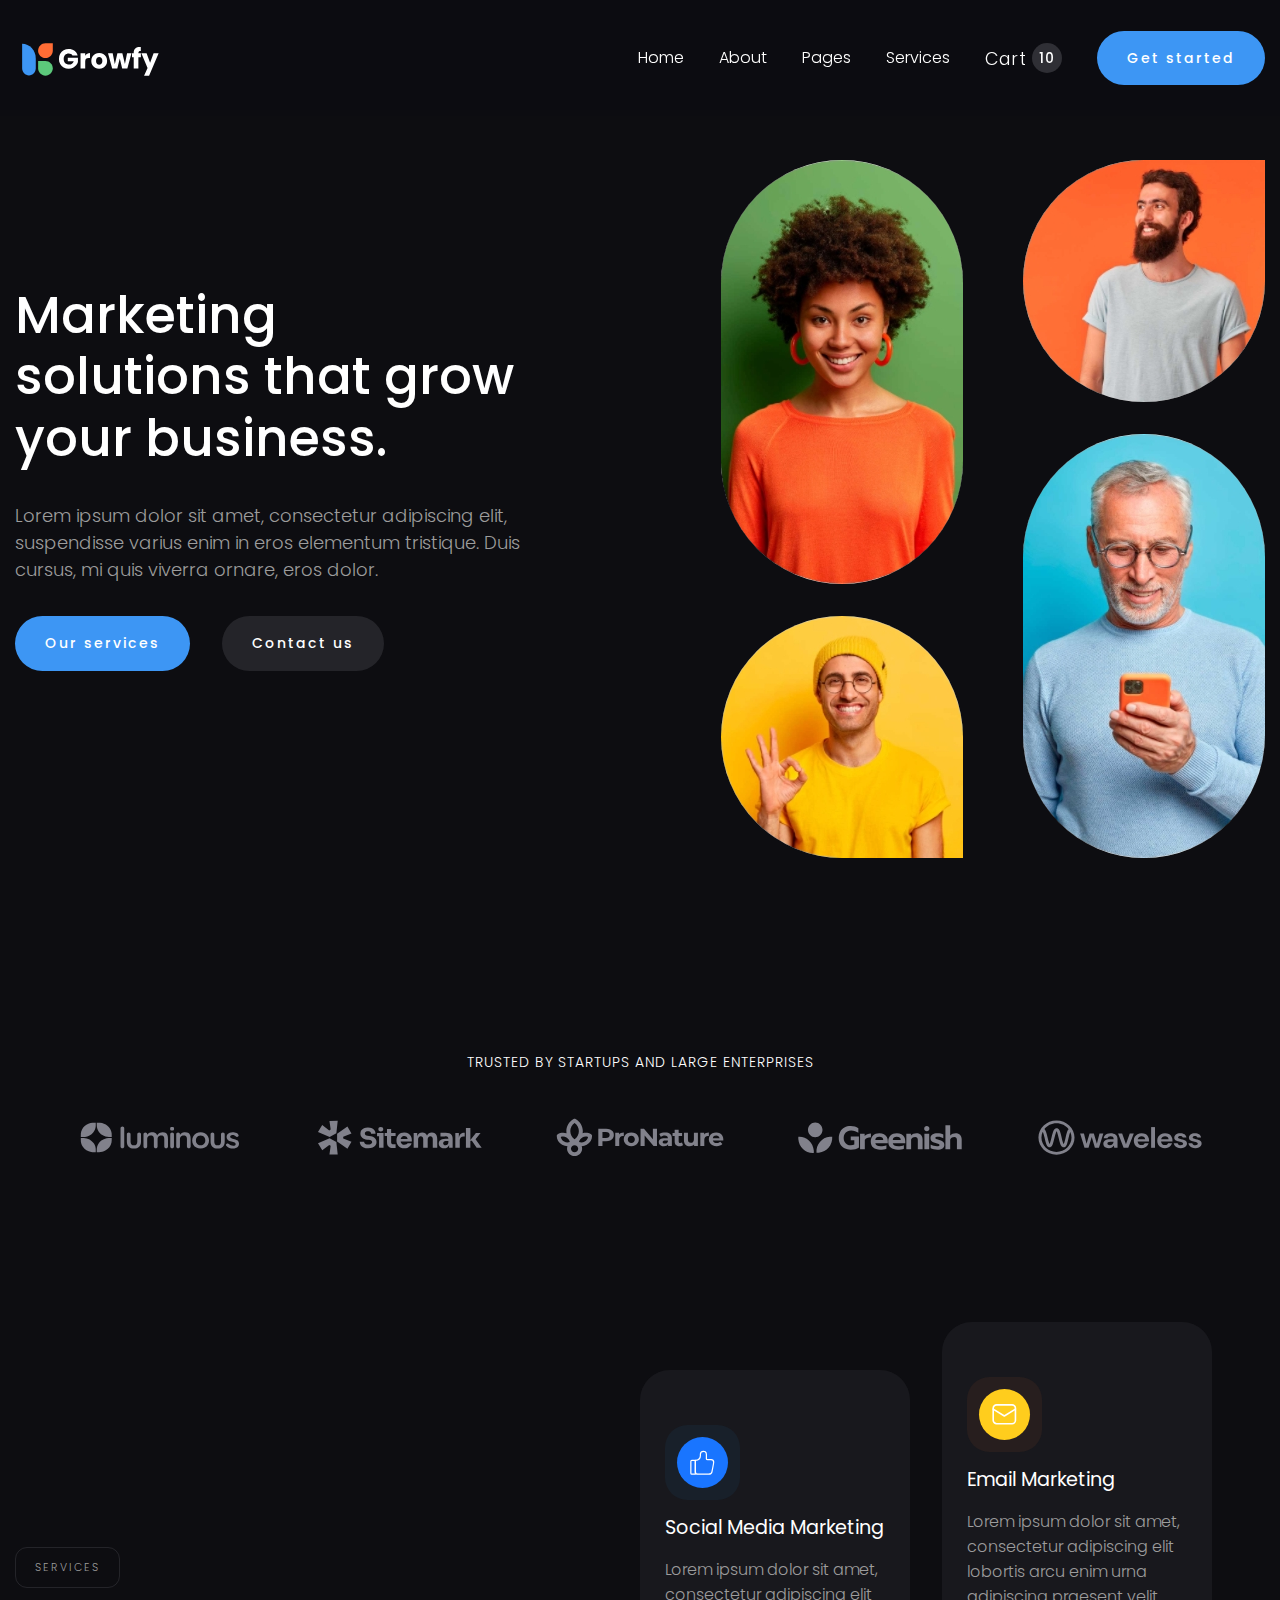
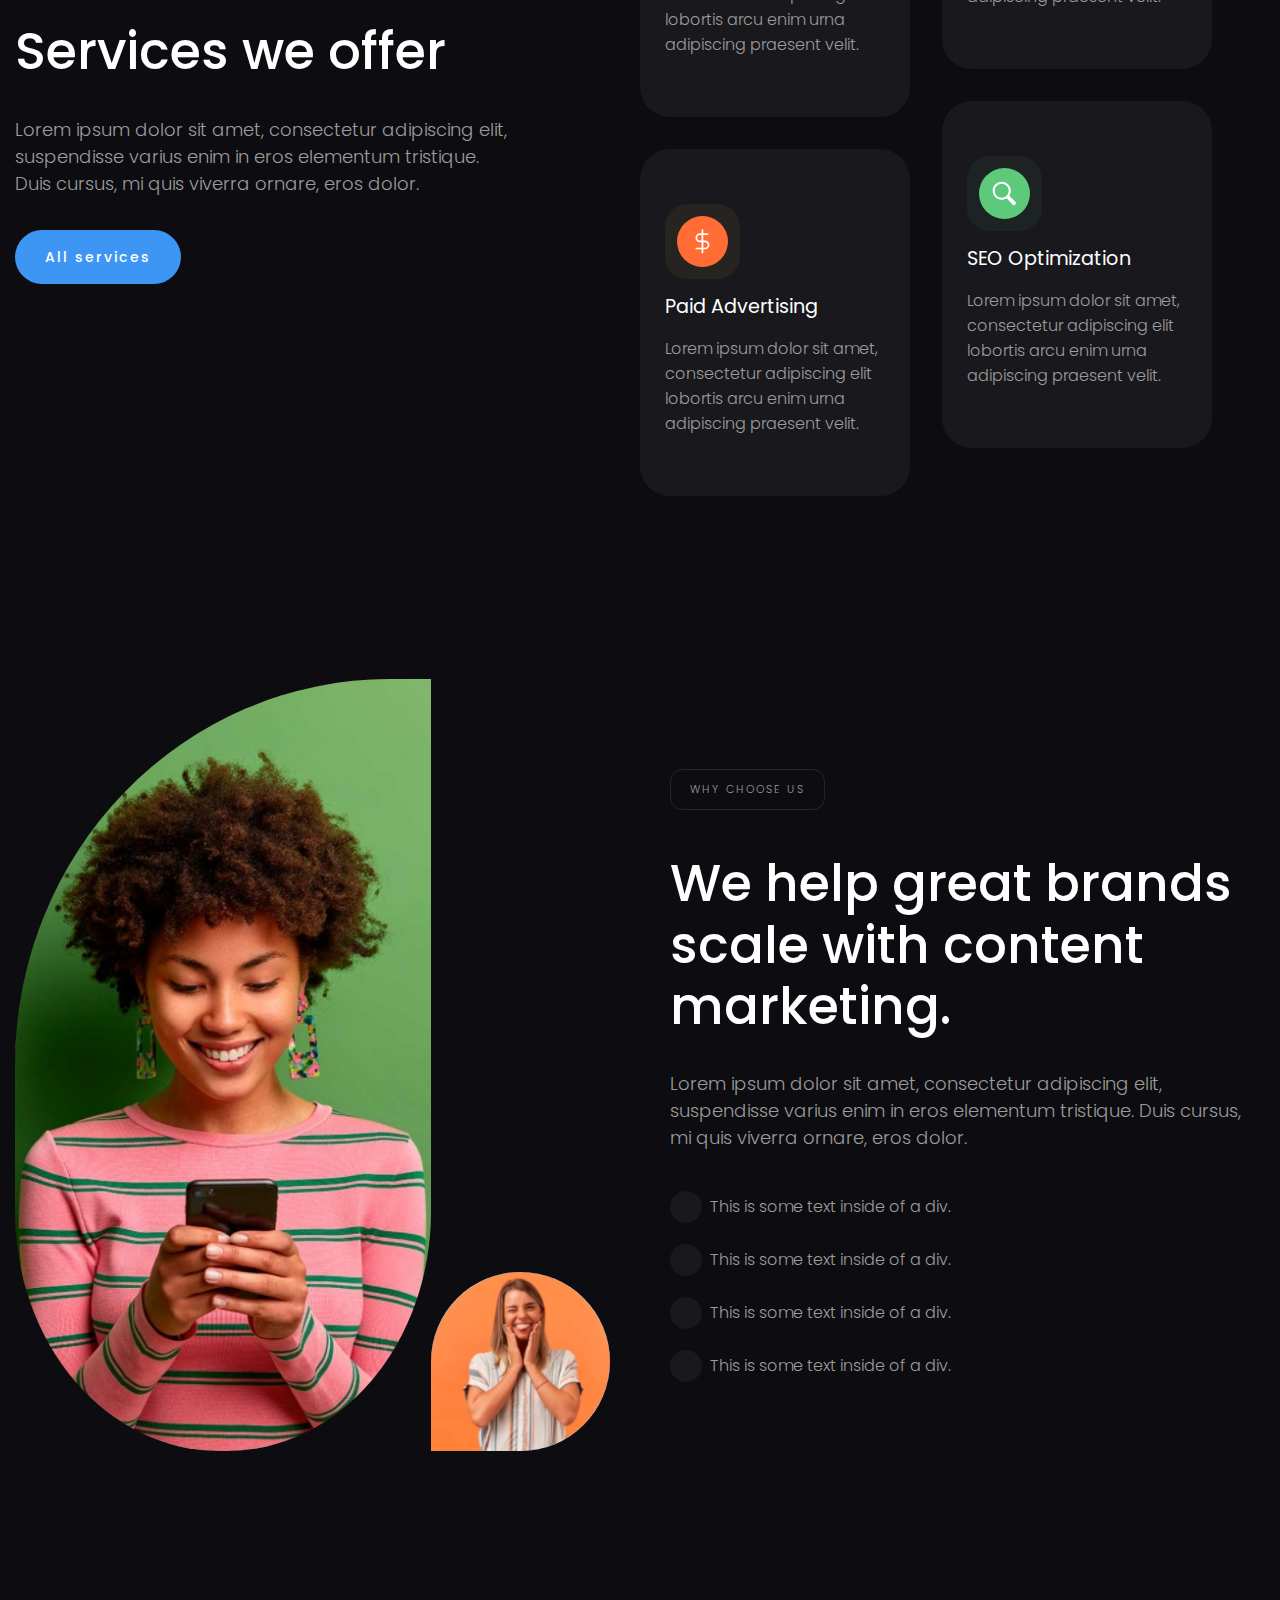
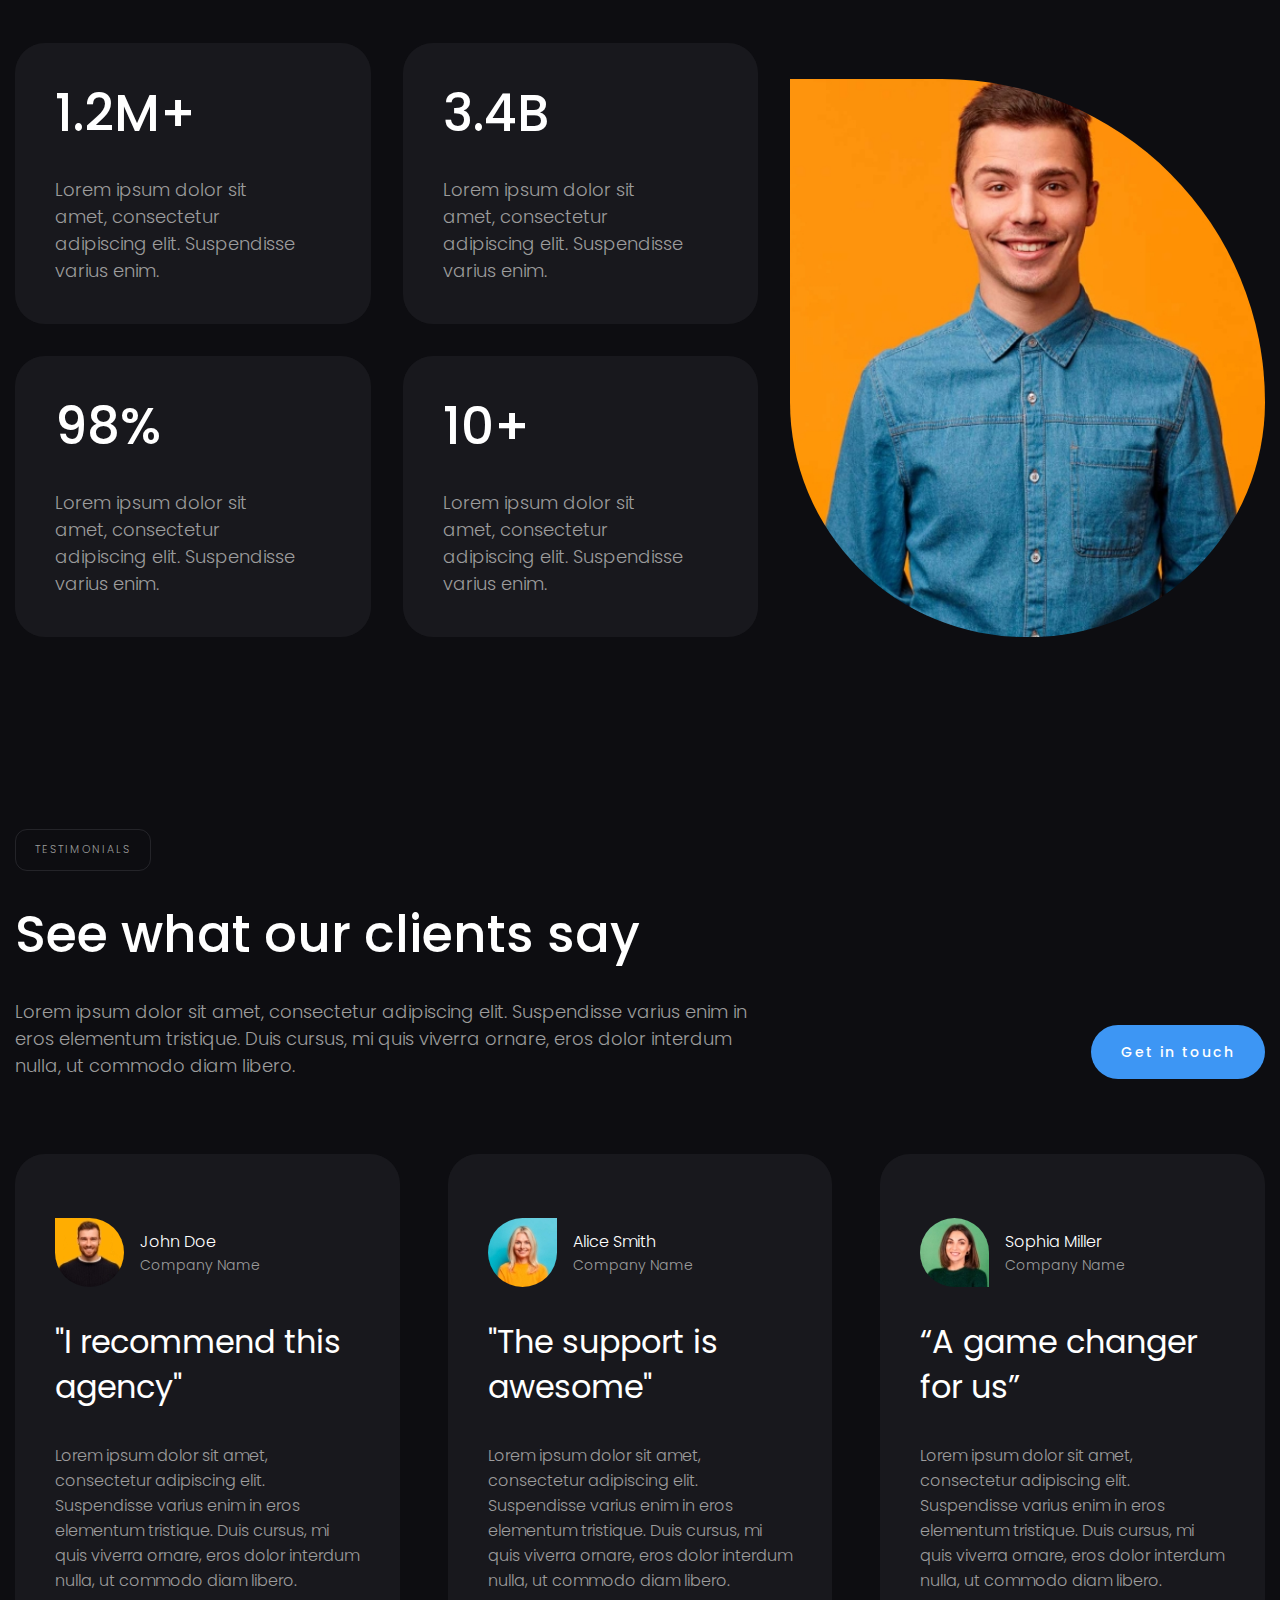
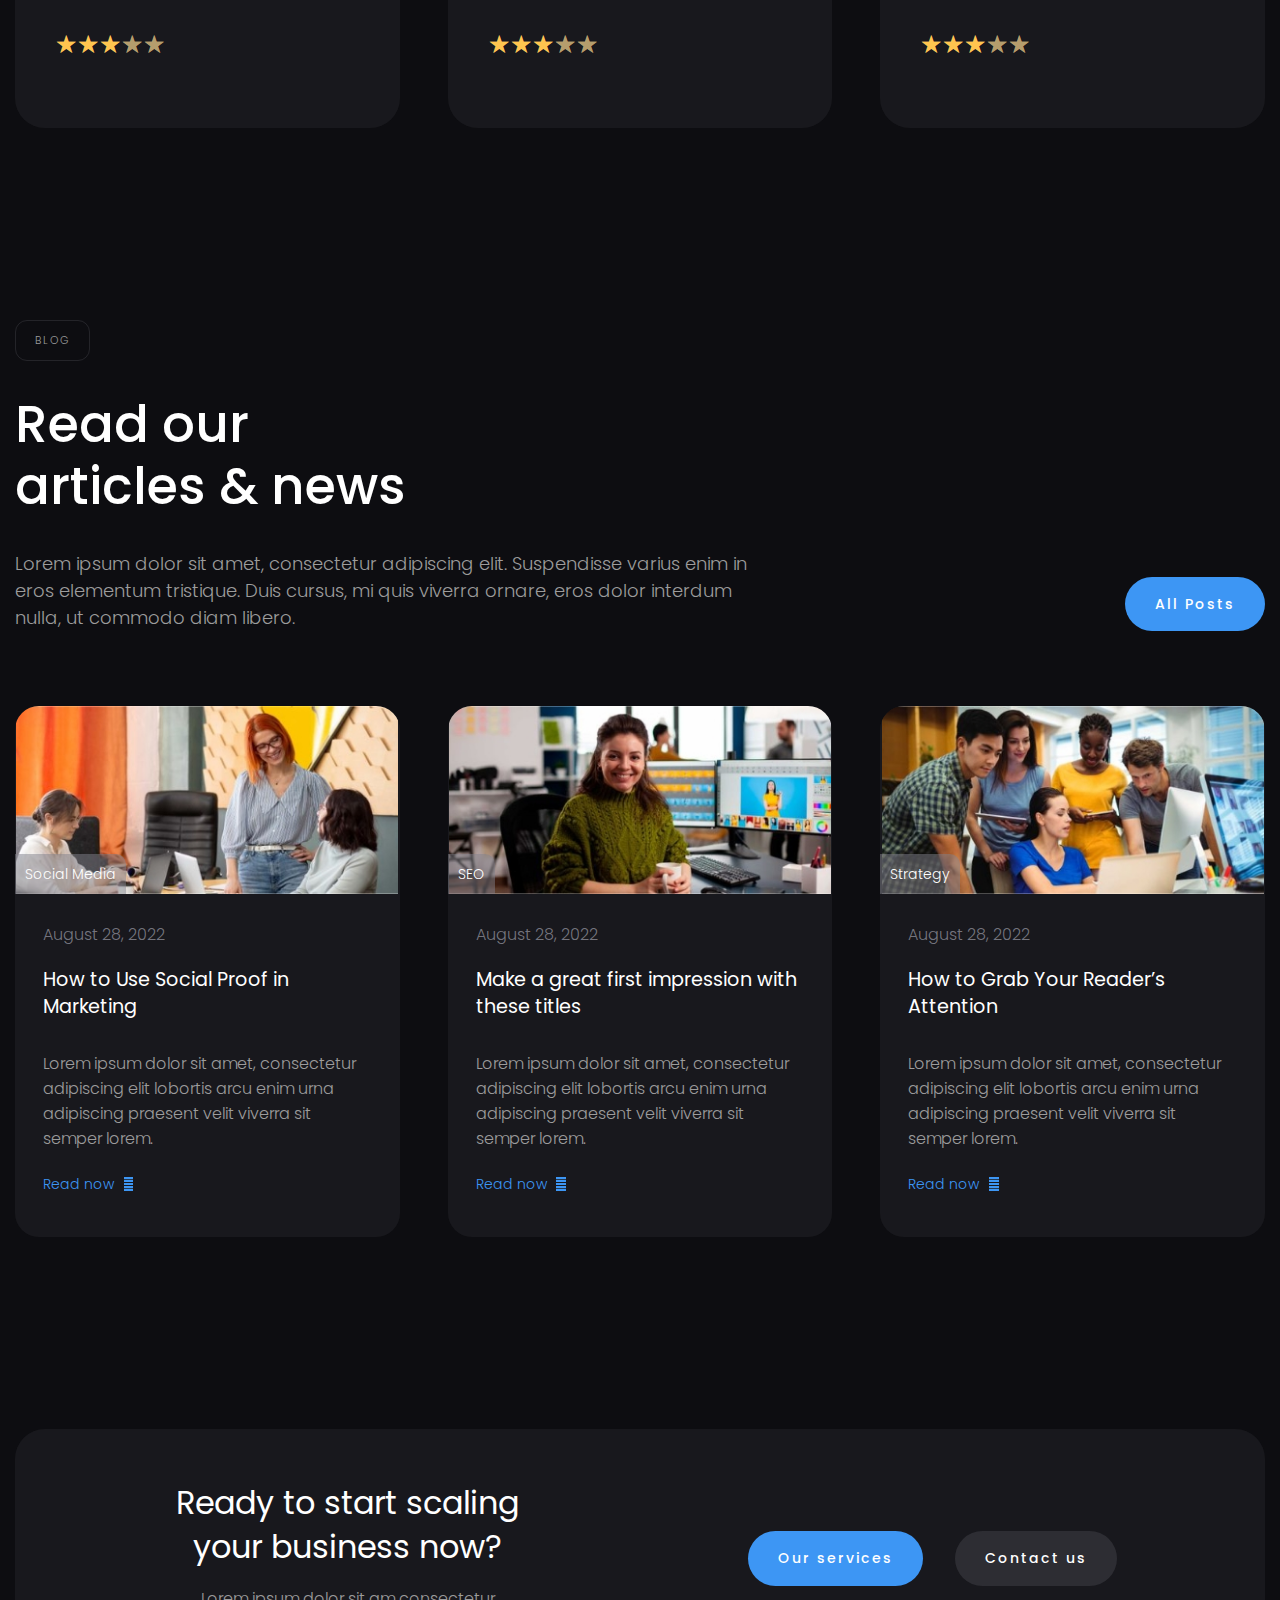
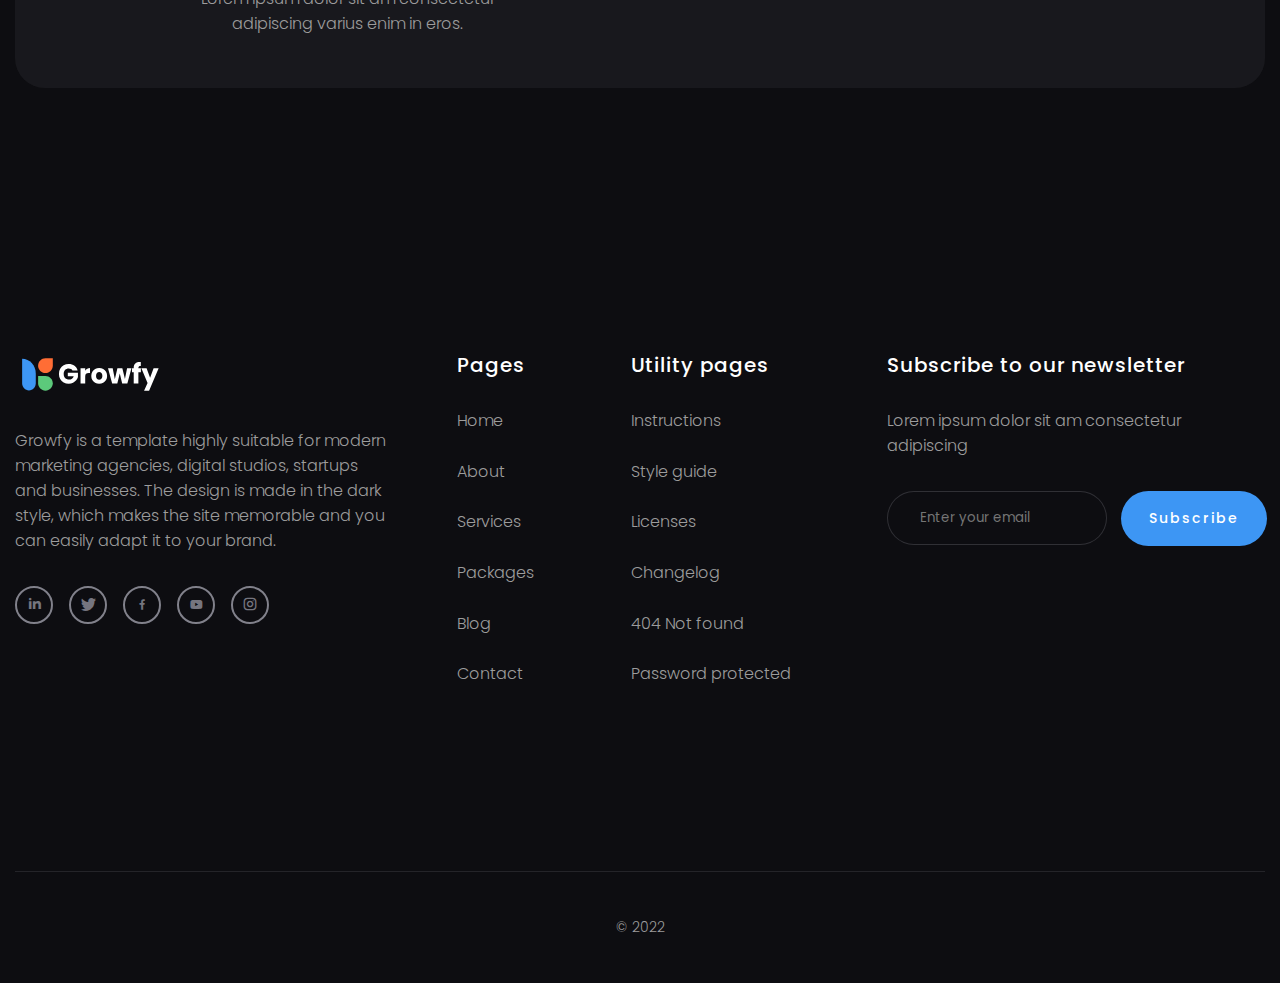
==== commit 5fd5157c: "images fix" ====
--- a/index.html
+++ b/index.html
@@ -7,7 +7,7 @@
     <link rel="stylesheet" href="css/null.css">
     <link rel="stylesheet" href="css/icons.css">
     <link rel="stylesheet" href="css/index.css">
-    <link rel="icon" type="image/x-icon" href="/img/favicon2.png">
+    <link rel="icon" type="image/x-icon" href="img/favicon2.png">
     <title>Growfy</title>
 </head>
 <body>
@@ -15,7 +15,7 @@
         <header class="header">
             <div class="header__container">
                 <a href="#" class="header__logo">
-                    <img src="/img/logo.svg" alt="Header logo">
+                    <img src="img/logo.svg" alt="Header logo">
                 </a>
                 <nav class="header__menu menu">
                     <div class="menu__body">
@@ -59,18 +59,18 @@
                     <div class="main__images">
                         <div class="images__column">
                             <div class="images__item">
-                                <img  src="/img/main/01.jpeg" class="images-image-1" alt="Image"></img>
+                                <img  src="img/main/01.jpeg" class="images-image-1" alt="Image"></img>
                             </div>
                             <div class="images__item">
-                                <img  src="/img/main/02.jpeg" class="images-image-2" alt="Image"></img>
+                                <img  src="img/main/02.jpeg" class="images-image-2" alt="Image"></img>
                             </div>
                         </div>
                         <div class="images__column">
                             <div class="images__item">
-                                <img  src="/img/main/03.jpeg" class="images-image-3" alt="Image"></img>
+                                <img  src="img/main/03.jpeg" class="images-image-3" alt="Image"></img>
                             </div>
                             <div class="images__item">
-                                <img  src="/img/main/04.jpeg" class="images-image-4" alt="Image"></img>
+                                <img  src="img/main/04.jpeg" class="images-image-4" alt="Image"></img>
                             </div>
                         </div>
                     </div>
@@ -83,19 +83,19 @@
                     </h2>
                     <div class="partners__items">
                         <div class="partners__item">
-                            <img src="/img/partners/01.svg" alt="our partner">
+                            <img src="img/partners/01.svg" alt="our partner">
                         </div>
                         <div class="partners__item">
-                            <img src="/img/partners/02.svg" alt="our partner">
+                            <img src="img/partners/02.svg" alt="our partner">
                         </div>
                         <div class="partners__item">
-                            <img src="/img/partners/03.svg" alt="our partner">
+                            <img src="img/partners/03.svg" alt="our partner">
                         </div>
                         <div class="partners__item">
-                            <img src="/img/partners/04.svg" alt="our partner">
+                            <img src="img/partners/04.svg" alt="our partner">
                         </div>
                         <div class="partners__item">
-                            <img src="/img/partners/05.svg" alt="our partner">
+                            <img src="img/partners/05.svg" alt="our partner">
                         </div>
                     </div>
                 </div>
@@ -116,7 +116,7 @@
                             <article class="content-services__item">
                                 <a href="#" class="content-services__icon services-icon blue">
                                     <div class="services-icon__wrapper">
-                                        <img src="/img/services/Group 1.svg" alt="icom1">
+                                        <img src="img/services/Group 1.svg" alt="icom1">
                                     </div>
                                 </a>
                                 <h3 class="content-services__title">
@@ -129,7 +129,7 @@
                             <article class="content-services__item">
                                 <a href="#" class="content-services__icon services-icon orange">
                                     <div class="services-icon__wrapper">
-                                        <img src="/img/services/Group2.svg" alt="icom1">
+                                        <img src="img/services/Group2.svg" alt="icom1">
                                     </div>
                                 </a>
                                 <h3 class="content-services__title">
@@ -144,7 +144,7 @@
                             <article class="content-services__item">
                                 <a href="#" class="content-services__icon services-icon yellow">
                                     <div class="services-icon__wrapper">
-                                        <img src="/img/services/Group3.svg" alt="icom1">
+                                        <img src="img/services/Group3.svg" alt="icom1">
                                     </div>
                                 </a>
                                 <h3 class="content-services__title">
@@ -157,7 +157,7 @@
                             <article class="content-services__item">
                                 <a href="#" class="content-services__icon services-icon green">
                                     <div class="services-icon__wrapper">
-                                        <img src="/img/services/04.svg" alt="icom1">
+                                        <img src="img/services/04.svg" alt="icom1">
                                     </div>
                                 </a>
                                 <h3 class="content-services__title">
@@ -175,10 +175,10 @@
                 <div class="help__container">
                     <div class="help__images images-help">
                         <div class="images-help__item big-image">
-                            <img src="/img/help/01.jpg" class="image-decorated" alt="Big image">
+                            <img src="img/help/01.jpg" class="image-decorated" alt="Big image">
                         </div>
                         <div class="images-help__item small-image">
-                            <img src="/img/help/02.jpeg" alt="Smol image">
+                            <img src="img/help/02.jpeg" alt="Smol image">
                         </div>
                     </div>
                     <div class="help__block reusable-block">
@@ -218,7 +218,7 @@
                         </div>
                     </div>
                     <div class="billions__image">
-                        <img src="/img/help/03.jpeg" alt="Smile Man">
+                        <img src="img/help/03.jpeg" alt="Smile Man">
                     </div>
 
                 </div>
@@ -240,7 +240,7 @@
                     <div class="clients__items">
                         <div class="clients__item item-client">
                             <div class="item-client__avatar-block">
-                                <img src="/img/clients/01.jpeg" alt="User Avatar" class="avatar-block__avatar-1">
+                                <img src="img/clients/01.jpeg" alt="User Avatar" class="avatar-block__avatar-1">
                                 <div class="avatar-block__user">
                                     <h4 class="avatar-block__title">John Doe</h4>
                                     <p class="avatar-block__company">Company Name</p>
@@ -270,7 +270,7 @@
                         </div>
                         <div class="clients__item item-client">
                             <div class="item-client__avatar-block">
-                                <img src="/img/clients/02.jpeg" alt="User Avatar" class="avatar-block__avatar-2">
+                                <img src="img/clients/02.jpeg" alt="User Avatar" class="avatar-block__avatar-2">
                                 <div class="avatar-block__user">
                                     <h4 class="avatar-block__title">Alice Smith</h4>
                                     <p class="avatar-block__company">Company Name</p>
@@ -300,7 +300,7 @@
                         </div>
                         <div class="clients__item item-client">
                             <div class="item-client__avatar-block">
-                                <img src="/img/clients/03.jpeg" alt="User Avatar" class="avatar-block__avatar-3">
+                                <img src="img/clients/03.jpeg" alt="User Avatar" class="avatar-block__avatar-3">
                                 <div class="avatar-block__user">
                                     <h4 class="avatar-block__title">Sophia Miller</h4>
                                     <p class="avatar-block__company">Company Name</p>
@@ -349,7 +349,7 @@
                         <article class="articles__item item-articles">
                             <div class="item-articles__body">
                                 <a href="#" class="item-articles__image-link">
-                                    <img src="/img/articles/01.jpeg" alt="Image">
+                                    <img src="img/articles/01.jpeg" alt="Image">
                                 </a>
                                 <a href="#" class="item-articles__text-link">
                                    Social Media
@@ -368,14 +368,14 @@
                                 </div>
                                 <a href="" class="item-article__link">
                                     <span>Read now</span>
-                                    <img src="/img/articles/04.svg" alt="Tabs">
+                                    <img src="img/articles/04.svg" alt="Tabs">
                                 </a>
                             </div>
                         </article>
                         <article class="articles__item item-articles">
                             <div class="item-articles__body">
                                 <a href="#" class="item-articles__image-link">
-                                    <img src="/img/articles/02.jpeg" alt="Image">
+                                    <img src="img/articles/02.jpeg" alt="Image">
                                 </a>
                                 <a href="#" class="item-articles__text-link">
                                     SEO
@@ -394,14 +394,14 @@
                                 </div>
                                 <a href="" class="item-article__link">
                                     <span>Read now</span>
-                                    <img src="/img/articles/04.svg" alt="Tabs">
+                                    <img src="img/articles/04.svg" alt="Tabs">
                                 </a>
                             </div>
                         </article>
                         <article class="articles__item item-articles">
                             <div class="item-articles__body">
                                 <a href="#" class="item-articles__image-link">
-                                    <img src="/img/articles/03.jpeg" alt="Image">
+                                    <img src="img/articles/03.jpeg" alt="Image">
                                 </a>
                                 <a href="#" class="item-articles__text-link">
                                     Strategy
@@ -420,7 +420,7 @@
                                 </div>
                                 <a href="" class="item-article__link">
                                     <span>Read now</span>
-                                    <img src="/img/articles/04.svg" alt="Tabs">
+                                    <img src="img/articles/04.svg" alt="Tabs">
                                 </a>
                             </div>
                         </article>
@@ -446,7 +446,7 @@
             <div class="footer__container">
                 <div class="footer__top">
                     <div class="footer__column">
-                        <img src="/img/logo.svg" alt="" class="footer__logo">
+                        <img src="img/logo.svg" alt="" class="footer__logo">
                         <p class="footer__text">
                             Growfy is a template highly suitable for modern marketing agencies, digital studios,
                             startups and businesses. The design is made in the dark style, which makes the site memorable
--- a/css/index.css
+++ b/css/index.css
@@ -81,7 +81,7 @@
 .title-decorated::before {
   content: "";
   position: absolute;
-  background-image: url("/img/main/div.svg");
+  background-image: url("img/main/div.svg");
   top: -5%;
   left: -5%;
   width: 122px;
@@ -465,7 +465,7 @@
   width: 32px;
   height: 32px;
   border-radius: 50%;
-  background: rgba(129, 129, 139, 0.1) url("/img/help/check.svg") center no-repeat; }
+  background: rgba(129, 129, 139, 0.1) url("img/help/check.svg") center no-repeat; }
 
 .reusable-block__item:not(:last-child) {
   margin-bottom: 21px; }
@@ -482,7 +482,7 @@
 @media (min-width: 992px) {
   .big-image::before {
     content: "";
-    background: url("/img/help/div.svg") 0 0/100% no-repeat;
+    background: url("img/help/div.svg") 0 0/100% no-repeat;
     width: 122px;
     height: 122px;
     position: absolute;
@@ -1313,7 +1313,7 @@
   .cart-header__quantity {
     width: 55px;
     height: 66px;
-    background: url("/img/cart2.png") 1px 11px/50px no-repeat; }
+    background: url("img/cart2.png") 1px 11px/50px no-repeat; }
   .header__button {
     padding: 10px 10px;
     font-size: 12px; } }
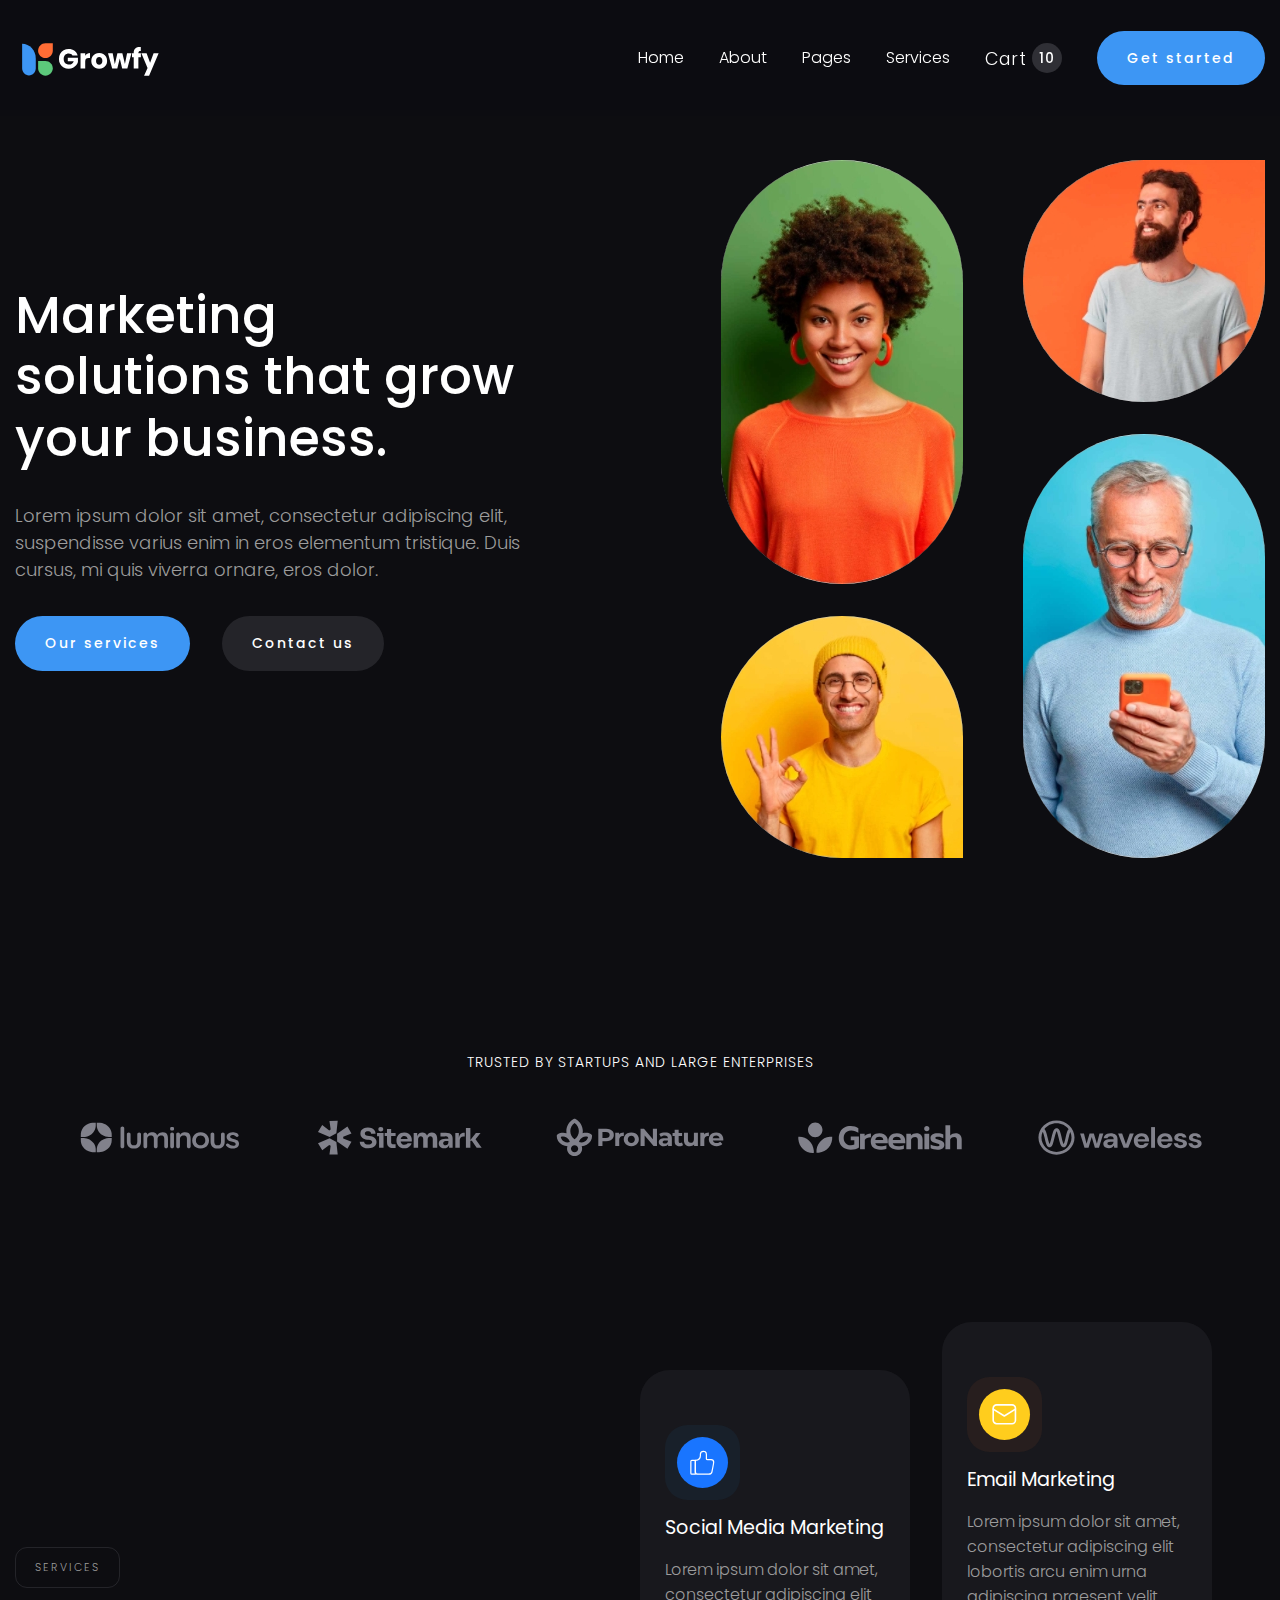
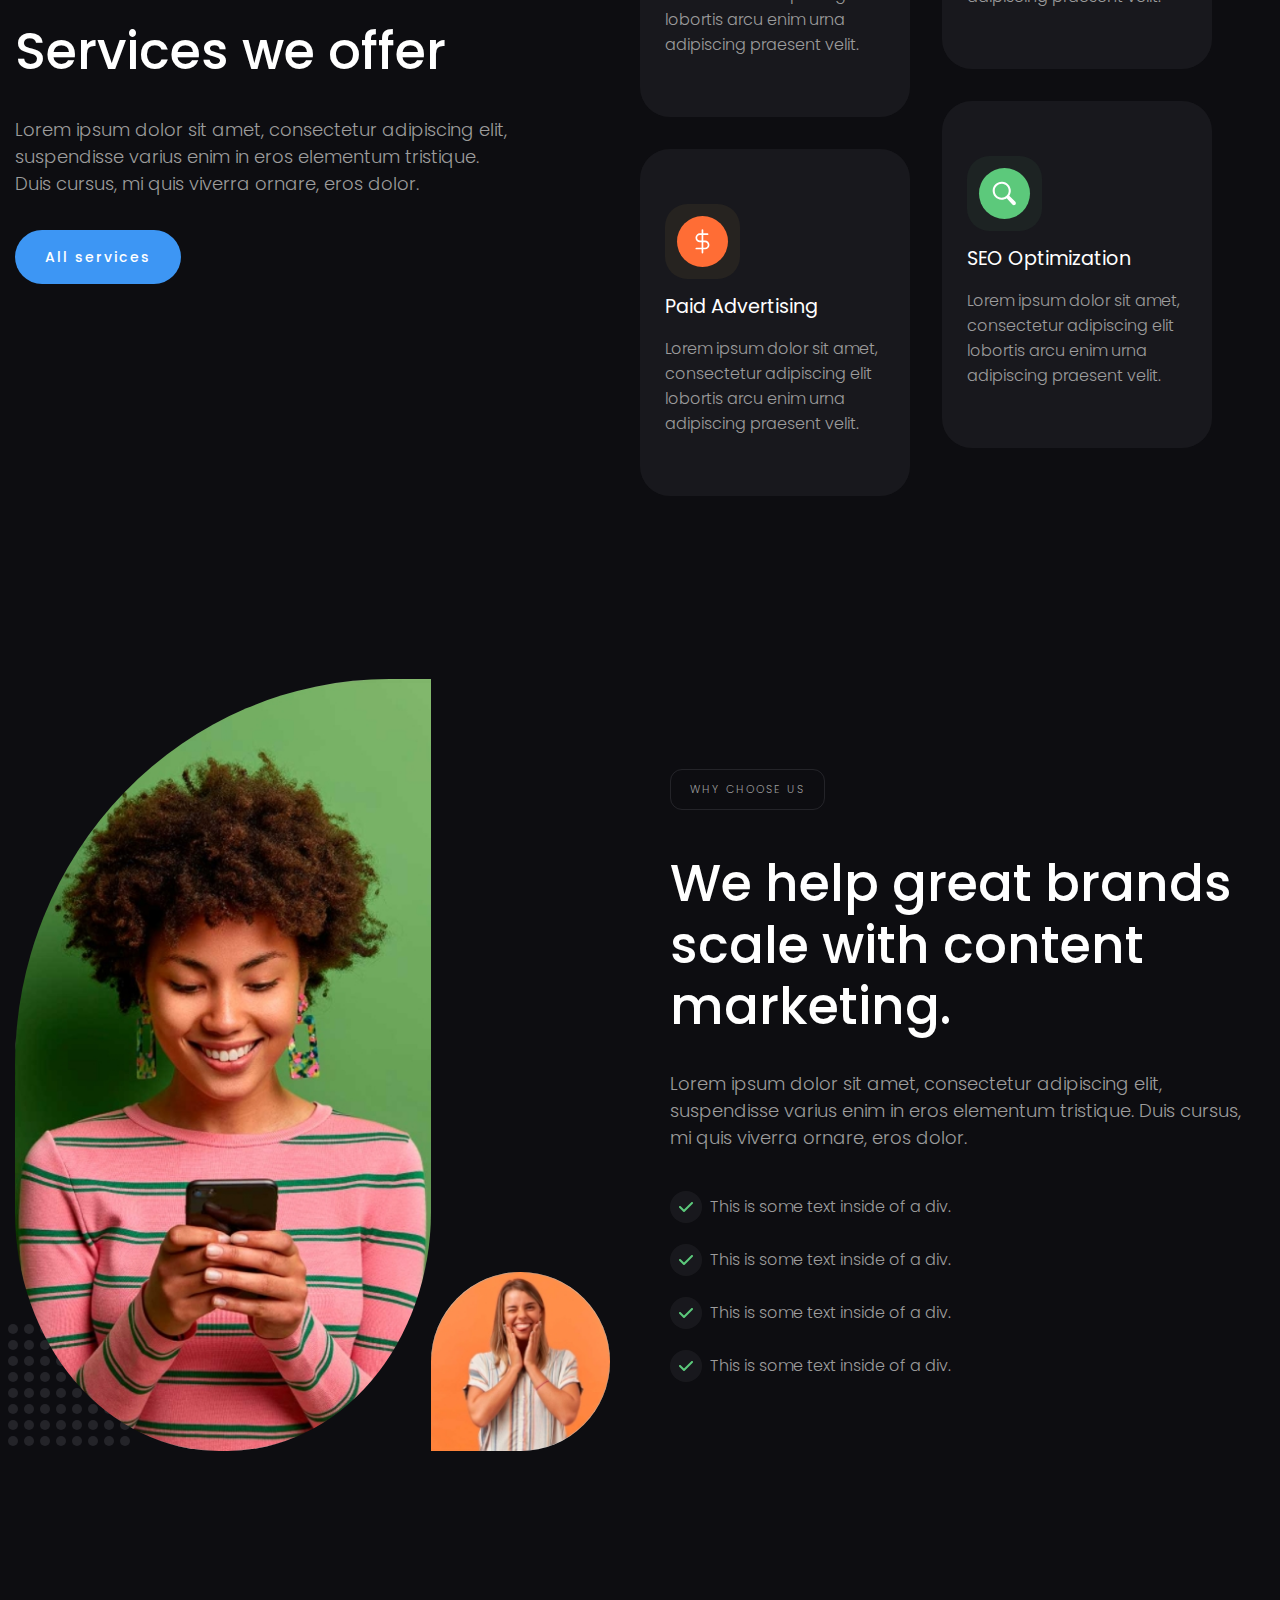
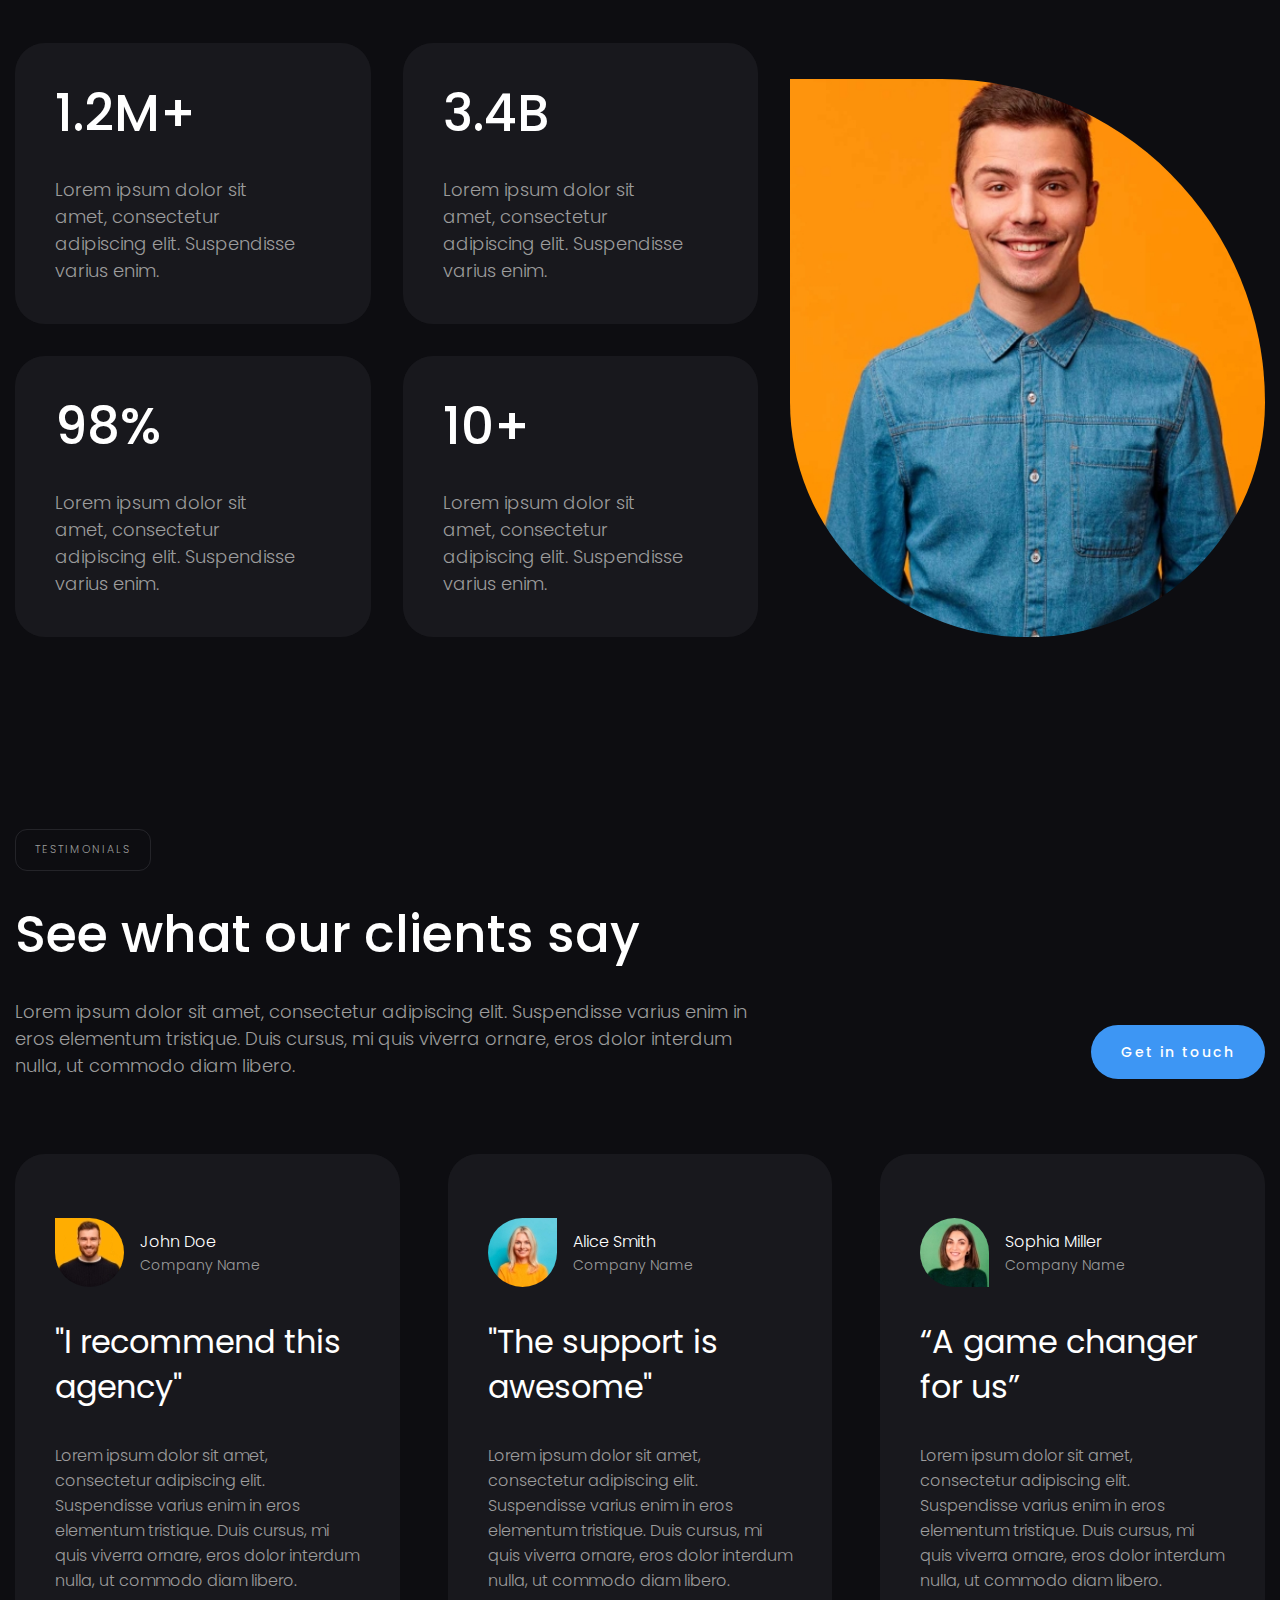
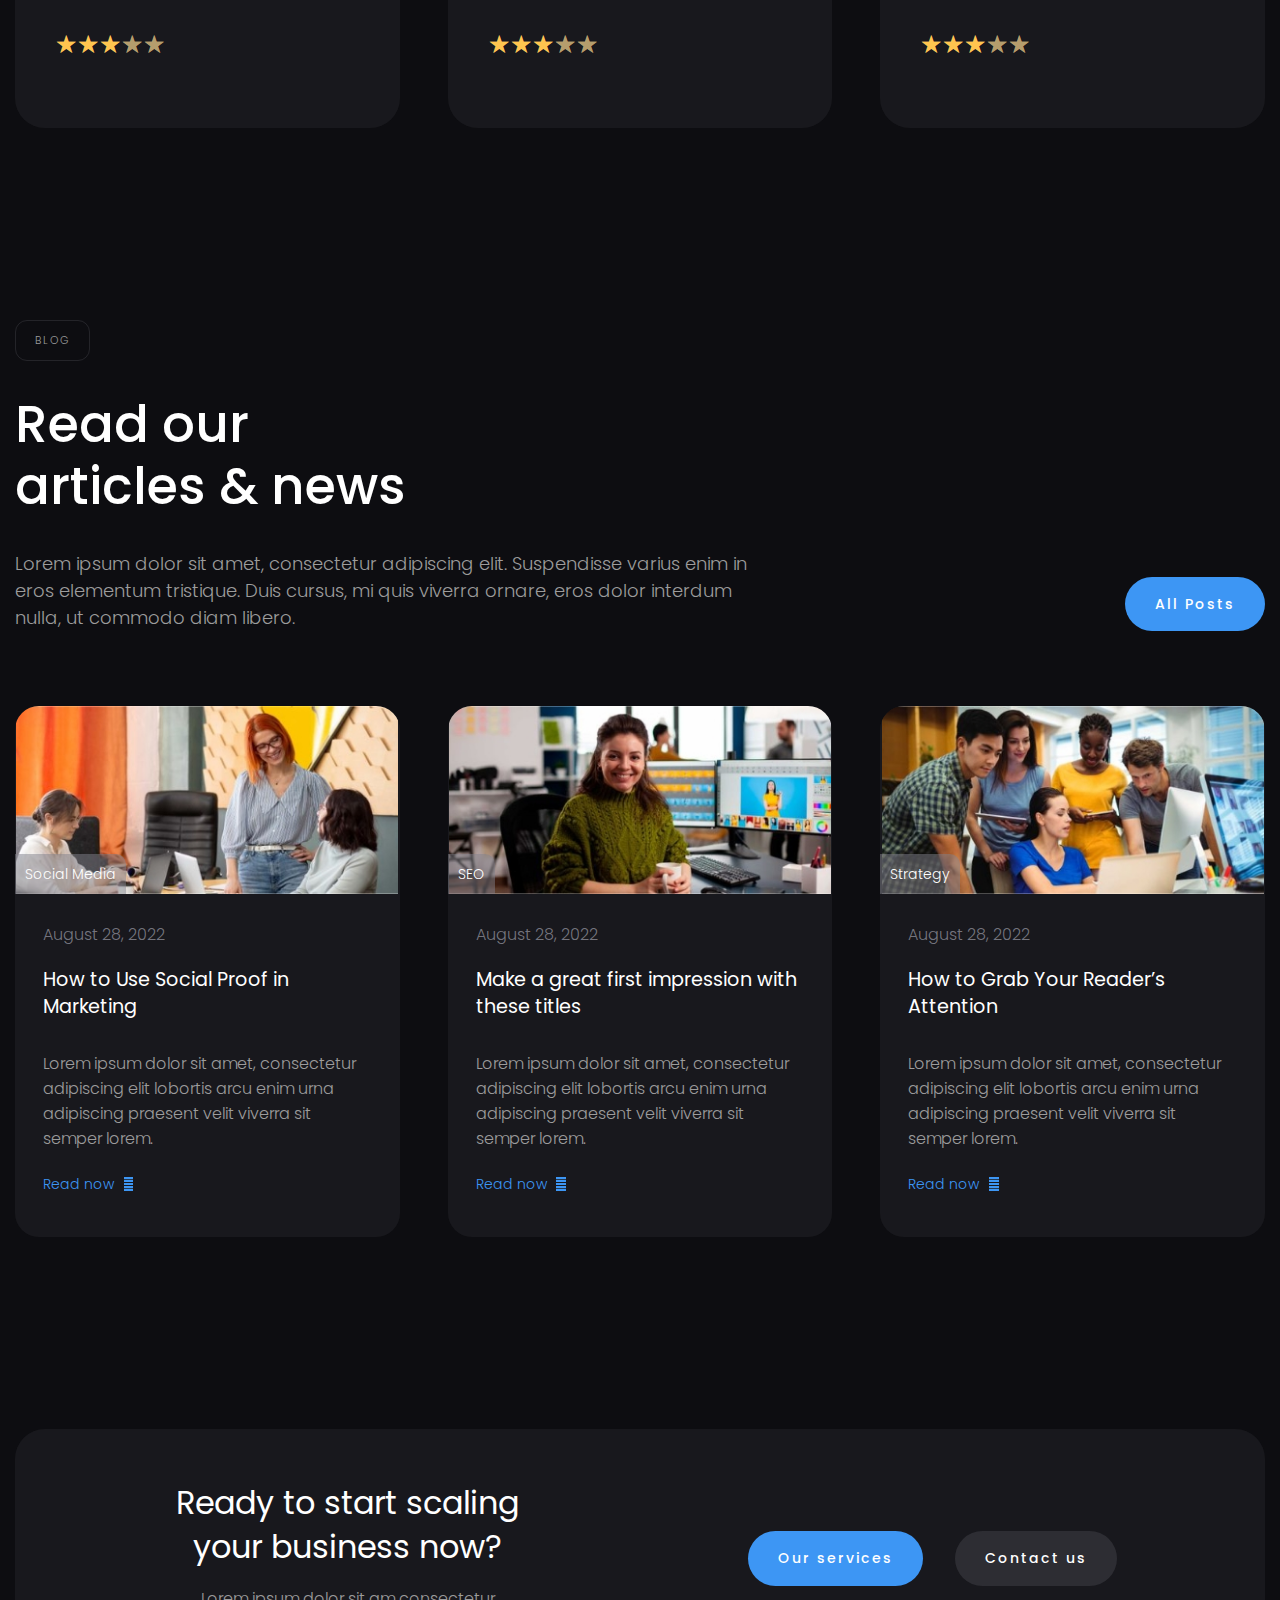
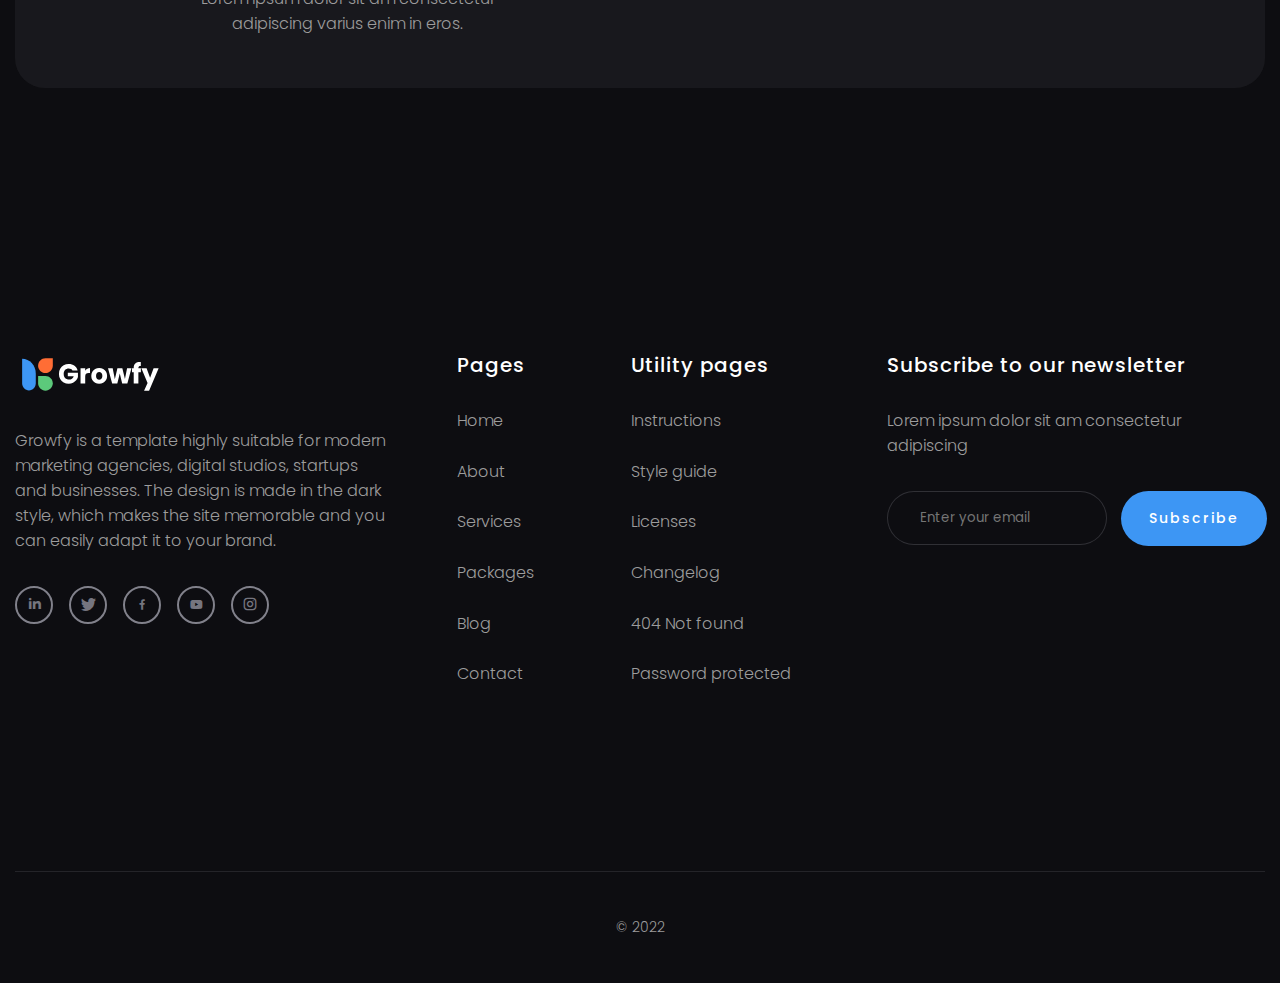
==== commit 60965a49: "title and image decor added" ====
--- a/index.html
+++ b/index.html
@@ -114,7 +114,7 @@
                     <div class="services__content content-services">
                         <div class="content-services__column">
                             <article class="content-services__item">
-                                <a href="#" class="content-services__icon services-icon blue">
+                                <a href="" class="content-services__icon services-icon blue">
                                     <div class="services-icon__wrapper">
                                         <img src="img/services/Group 1.svg" alt="icom1">
                                     </div>
@@ -127,7 +127,7 @@
                                 </div>
                             </article>
                             <article class="content-services__item">
-                                <a href="#" class="content-services__icon services-icon orange">
+                                <a href="" class="content-services__icon services-icon orange">
                                     <div class="services-icon__wrapper">
                                         <img src="img/services/Group2.svg" alt="icom1">
                                     </div>
@@ -142,7 +142,7 @@
                         </div>
                         <div class="content-services__column">
                             <article class="content-services__item">
-                                <a href="#" class="content-services__icon services-icon yellow">
+                                <a href="" class="content-services__icon services-icon yellow">
                                     <div class="services-icon__wrapper">
                                         <img src="img/services/Group3.svg" alt="icom1">
                                     </div>
@@ -155,7 +155,7 @@
                                 </div>
                             </article>
                             <article class="content-services__item">
-                                <a href="#" class="content-services__icon services-icon green">
+                                <a href="" class="content-services__icon services-icon green">
                                     <div class="services-icon__wrapper">
                                         <img src="img/services/04.svg" alt="icom1">
                                     </div>
--- a/css/icons.css
+++ b/css/icons.css
@@ -1,10 +1,10 @@
 @font-face {
   font-family: 'icomoon';
-  src:  url('/fonts/icomoon.eot?3qqp6p');
-  src:  url('/fonts/icomoon.eot?3qqp6p#iefix') format('embedded-opentype'),
-    url('/fonts/icomoon.ttf?3qqp6p') format('truetype'),
-    url('/fonts/icomoon.woff?3qqp6p') format('woff'),
-    url('/fonts/icomoon.svg?3qqp6p#icomoon') format('svg');
+  src:  url('../fonts/icomoon.eot?3qqp6p');
+  src:  url('../fonts/icomoon.eot?3qqp6p#iefix') format('embedded-opentype'),
+    url('../fonts/icomoon.ttf?3qqp6p') format('truetype'),
+    url('../fonts/icomoon.woff?3qqp6p') format('woff'),
+    url('../fonts/icomoon.svg?3qqp6p#icomoon') format('svg');
   font-weight: normal;
   font-style: normal;
   font-display: block;
--- a/css/index.css
+++ b/css/index.css
@@ -465,7 +465,7 @@
   width: 32px;
   height: 32px;
   border-radius: 50%;
-  background: rgba(129, 129, 139, 0.1) url("img/help/check.svg") center no-repeat; }
+  background: rgba(129, 129, 139, 0.1) url(../img/help/check.svg) center no-repeat; }
 
 .reusable-block__item:not(:last-child) {
   margin-bottom: 21px; }
@@ -482,7 +482,7 @@
 @media (min-width: 992px) {
   .big-image::before {
     content: "";
-    background: url("img/help/div.svg") 0 0/100% no-repeat;
+    background: url("../img/help/div.svg") 0 0/100% no-repeat;
     width: 122px;
     height: 122px;
     position: absolute;
@@ -1313,7 +1313,7 @@
   .cart-header__quantity {
     width: 55px;
     height: 66px;
-    background: url("img/cart2.png") 1px 11px/50px no-repeat; }
+    background: url("../img/cart2.png") 1px 11px/50px no-repeat; }
   .header__button {
     padding: 10px 10px;
     font-size: 12px; } }
